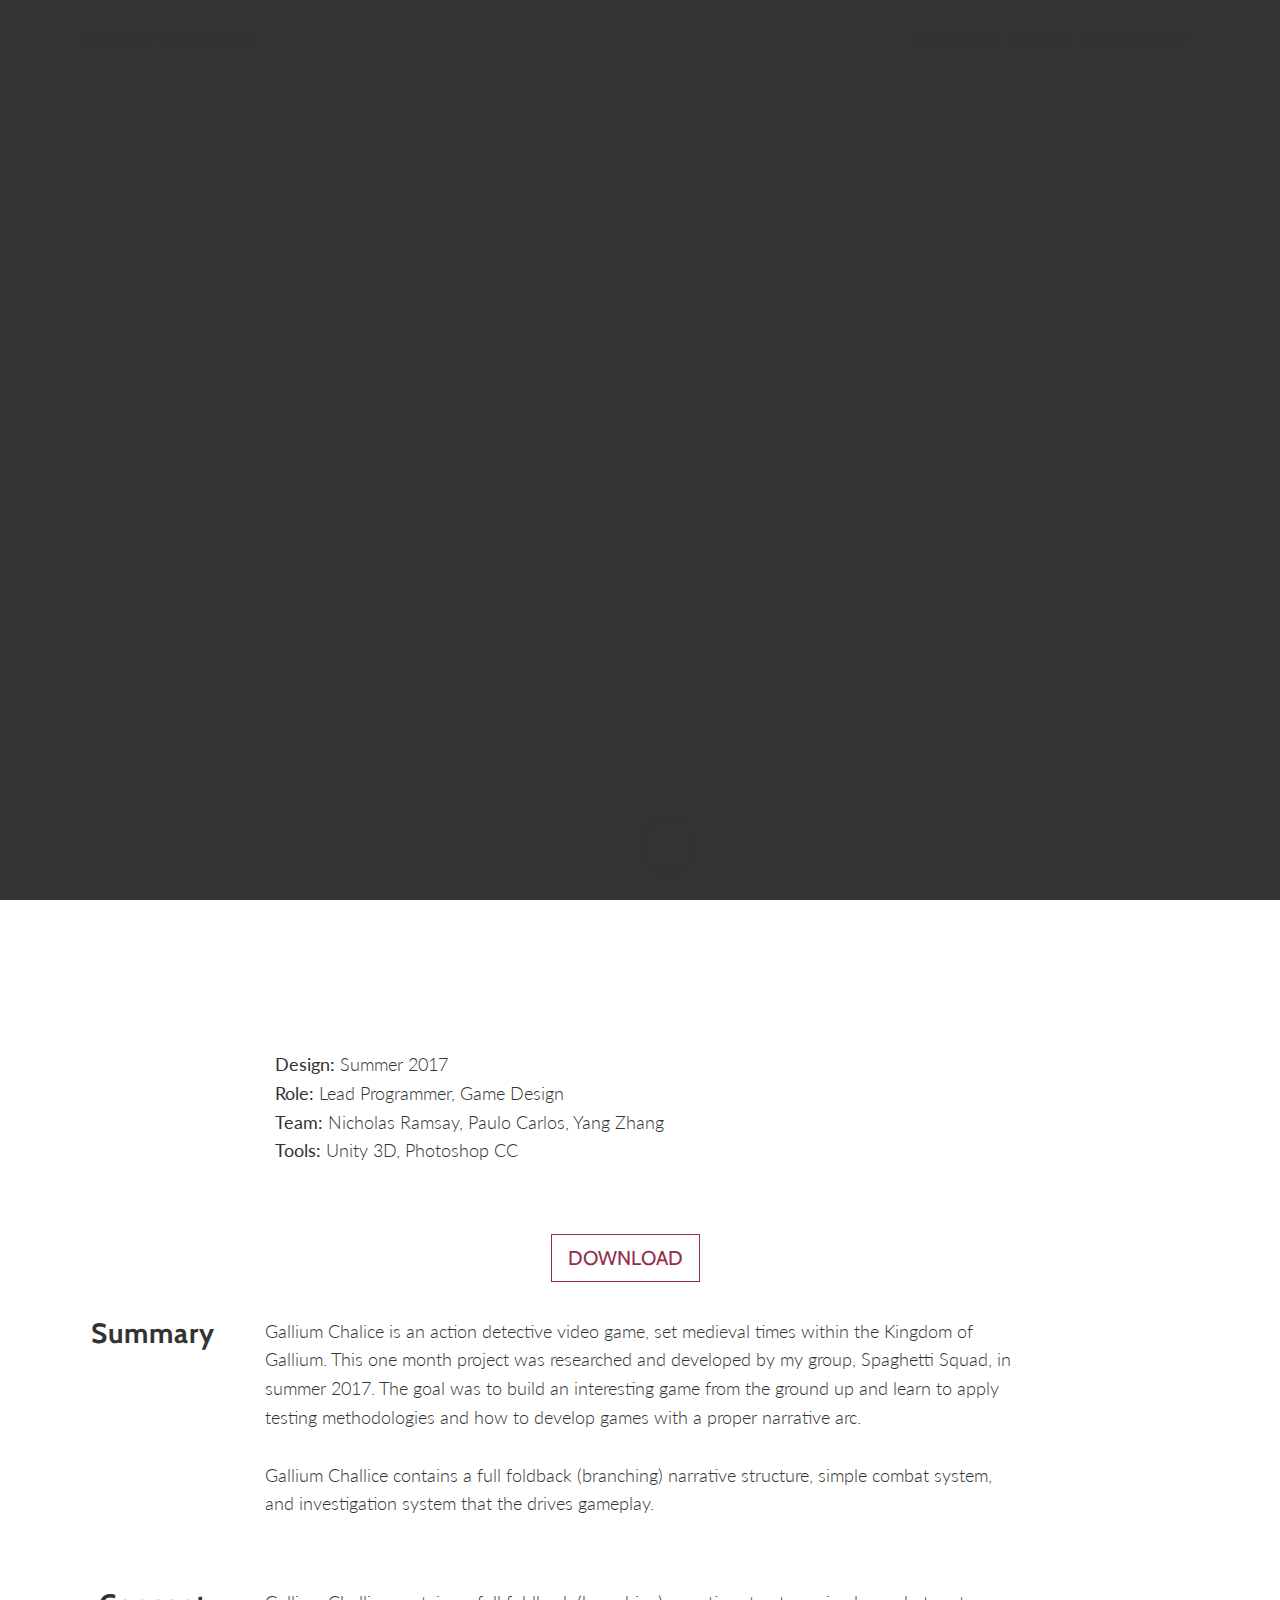
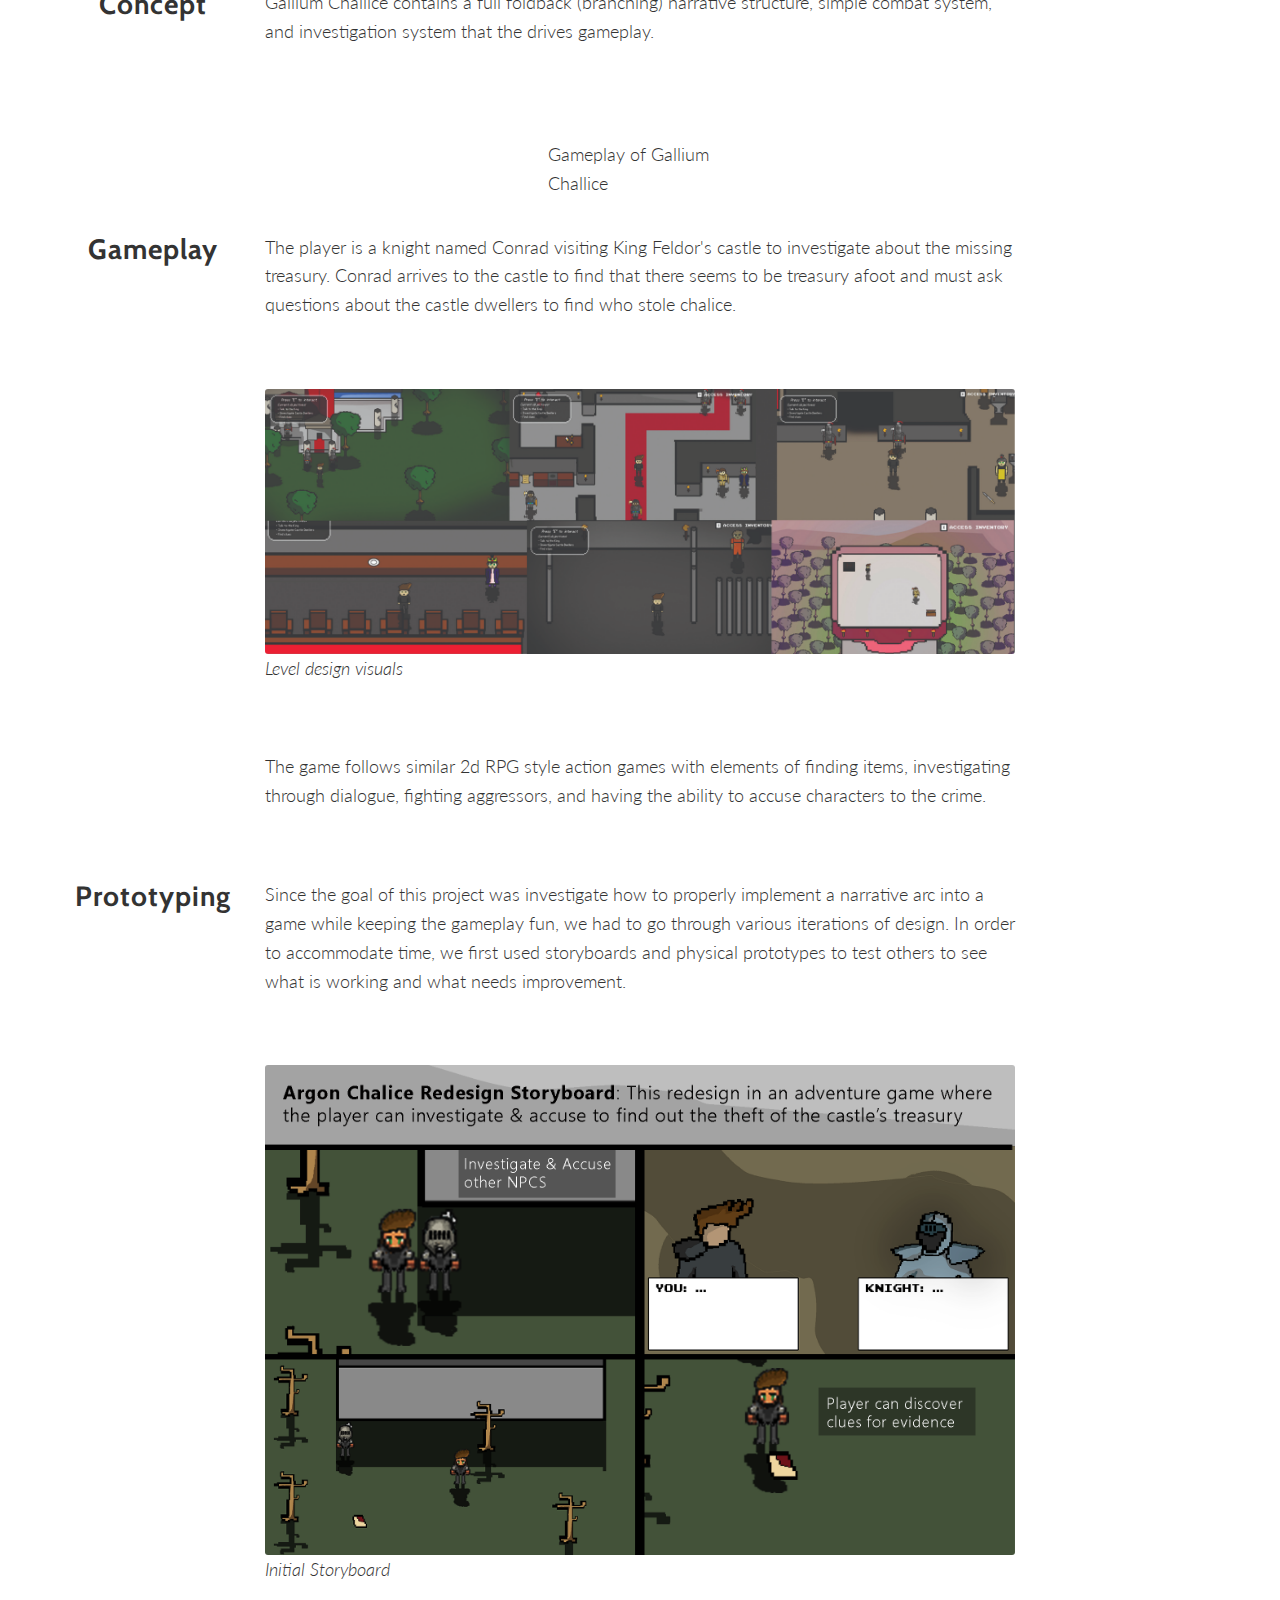
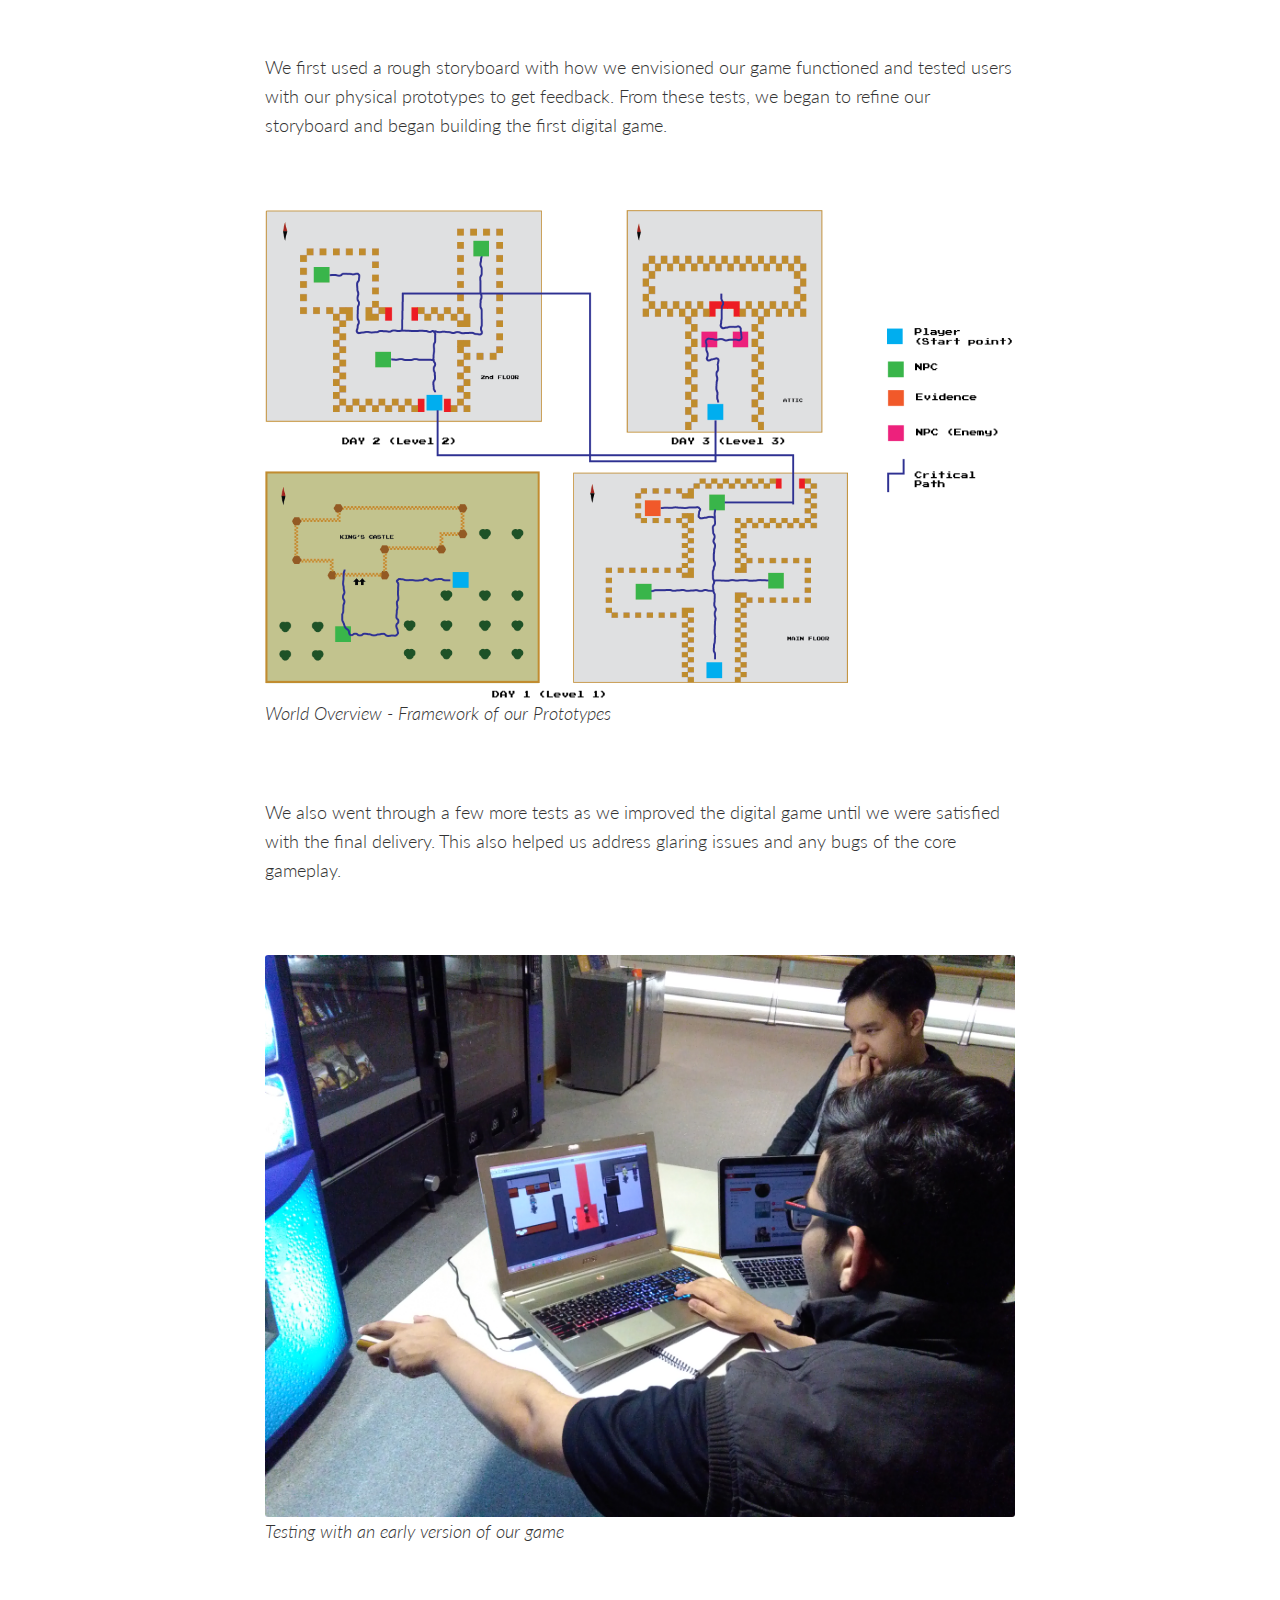
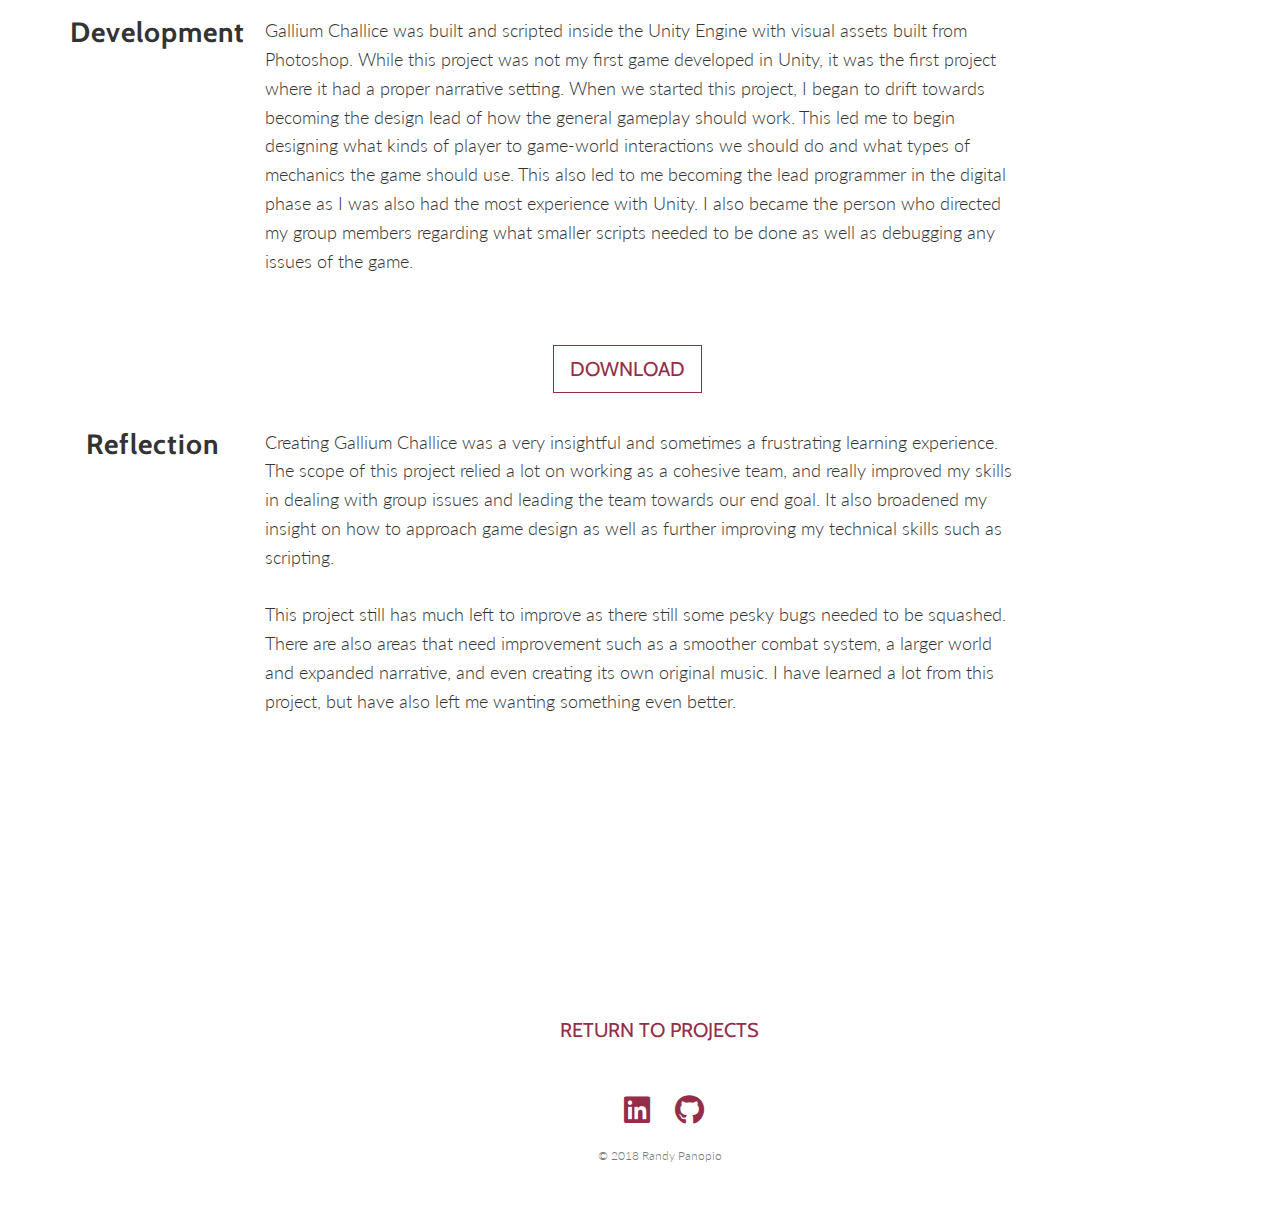
==== gallium.html @ e384ec8f "Javascript Functionality" ====
<!DOCTYPE html>
<html lang="en">

  <head>

    <meta charset="utf-8">
    <meta name="viewport" content="width=device-width, initial-scale=1, shrink-to-fit=no">
    <meta name="description" content="Randy Panopio Portfolio">
    <meta name="author" content="Randy Panopio">

    <title>Gallium Challice</title>

    <!-- icon -->
    <link rel="icon" type="img/favicon" href="img/favicon.png">

    <!-- Bootstrap core CSS -->
    <link href="css/bootstrap.min.css" rel="stylesheet">
    <link href="css/style.css" rel="stylesheet">

    <!-- Custom fonts -->
    <link href="font-awesome/css/fontawesome-all.min.css" rel="stylesheet" type="text/css">
    <link href="https://fonts.googleapis.com/css?family=Cabin:400,700|Lato:300,300i,400" rel="stylesheet">

  </head>

  <body id="page-top">

    <!-- Navigation -->
    <nav class="navbar navbar-expand-lg navbar-light fixed-top" id="mainNav">
      <div class="container">
        <a class="navbar-brand js-scroll-trigger" href="index.html">Randy Panopio</a>
        <button class="navbar-toggler navbar-toggler-right" type="button" data-toggle="collapse" data-target="#navbarResponsive" aria-controls="navbarResponsive" aria-expanded="false" aria-label="Toggle navigation">
          <i class="fas fa-bars"></i>
        </button>
        <div class="collapse navbar-collapse" id="navbarResponsive">
          <ul class="navbar-nav ml-auto">
            <li class="nav-item">
              <a class="nav-link js-scroll-trigger" href="#projects">Projects</a>
            </li>
            <li class="nav-item">
              <a class="nav-link js-scroll-trigger" href="#about">About</a>
            </li>
            <li class="nav-item">
              <a class="nav-link js-scroll-trigger" href="styleguide.html">Styleguide</a>
            </li>
          </ul>
        </div>
      </div>
    </nav>

    <!-- Intro Header -->
    <header class="masthead masthead-gallium">
      <div class="intro-body">
        <div class="container">
          <div class="row">
            <div class="col-lg-8 mx-auto">

            </div>
          </div>
        </div>
        <a href="#about" class="btn btn-circle js-scroll-trigger btn-bottom btn-black">
          <i class="fa fa-angle-double-down animated"></i>
        </a>
      </div>
    </header>

    <!-- content -->

    <section id ="about" class="download-section content-section text-center radio-content">
      <div class="container">
        <div class="row">
          <div class="col-md-2 content-row">
          </div>
          <div class="col-lg-10 content-row radio-content">
            <p>
              <strong>Design:</strong> Summer 2017 <br />
              <strong>Role:</strong> Lead Programmer, Game Design<br />
              <strong>Team:</strong> Nicholas Ramsay, Paulo Carlos, Yang Zhang<br />
              <strong>Tools:</strong> Unity 3D, Photoshop CC<br />
            </p>
          </div>

          <div class="row btn-dl">
            <div class="col-lg-8 content-row mx-auto">
              <a href="https://drive.google.com/file/d/0B7-P_D8W0QGYSjdOVWdWS0MyNHc/view" class="btn btn-default btn-lg">Download</a>
            </div>
          </div>

        <div class="row">
          <div class="col-md-2 content-row">
            <h3>Summary</h3>
          </div>
          <div class="col-lg-8 content-row radio-content">
            <p>
              Gallium Chalice is an action detective video game, set medieval times within the Kingdom of Gallium. This one month project was researched and developed by my group, Spaghetti Squad, in summer 2017. The goal was to build an interesting game from the ground up and learn to apply testing methodologies and how to develop games with a proper narrative arc.
              <br /> <br />
              Gallium Challice contains a full foldback (branching) narrative structure, simple combat system, and investigation system that the drives gameplay.

            </p>
          </div>
        </div>

        <div class="row">
          <div class="col-md-2 content-row">
            <h3>Concept</h3>
          </div>
          <div class="col-lg-8 content-row radio-content">
            <p>
              Gallium Challice contains a full foldback (branching) narrative structure, simple combat system, and investigation system that the drives gameplay.

            </p>
          </div>
        </div>


        <div class="row mx-auto">
          <div class="col-lg-10  mx-auto ">
            <img class="img-responsive mx-auto" src="img/gameplay.gif" alt="">
            <p>Gameplay of Gallium Challice</p>
          </div>
        </div>

        <div class="row">
          <div class="col-md-2 content-row">
            <h3>Gameplay</h3>
          </div>
          <div class="col-lg-8 content-row radio-content">
            <p>
              The player is a knight named Conrad visiting King Feldor's castle to investigate about the missing treasury. Conrad arrives to the castle to find that there seems to be treasury afoot and must ask questions about the castle dwellers to find who stole chalice.
            </p>
          </div>
        </div>

        <div class="row">
          <div class="col-lg-8 content-row mx-auto  content-image">
            <img class="img-responsive" src="img/leveldesignfeatures.jpg" alt="">
            <p>Level design visuals</p>
          </div>
        </div>

        <div class="row">
          <div class="col-md-2 content-row">

          </div>
          <div class="col-lg-8 content-row radio-content">
            <p>

              The game follows similar 2d RPG style action  games with elements of finding items, investigating through dialogue, fighting aggressors, and having the ability to accuse characters to the crime.

            </p>
          </div>
        </div>



        <div class="row">
          <div class="col-md-2 content-row">
            <h3>Prototyping</h3>
          </div>
          <div class="col-lg-8 content-row radio-content">
            <p>
              Since the goal of this project was investigate how to properly implement a narrative arc into a game while keeping the gameplay fun, we had to go through various iterations of design. In order to accommodate time, we first used storyboards and physical prototypes to test others to see what is working and what needs improvement.
            </p>
          </div>
        </div>

        <div class="row">
          <div class="col-lg-8 content-row mx-auto  content-image">
            <img class="img-responsive" src="img/galliumstoryboard.png" alt="">
            <p>Initial Storyboard</p>
          </div>
        </div>




        <div class="row">
          <div class="col-md-2 content-row">
          </div>
          <div class="col-lg-8 content-row radio-content">
            <p>
              We first used a rough storyboard with how we envisioned our game functioned and tested users with our physical prototypes to get feedback. From these tests, we began to refine our storyboard and began building the first digital game.
          </p>
          </div>
        </div>

        <div class="row">
          <div class="col-lg-8 content-row mx-auto  content-image">
            <img class="img-responsive" src="img/overall.png" alt="">
            <p>World Overview - Framework of our Prototypes</p>
          </div>
        </div>




        <div class="row">
          <div class="col-md-2 content-row">
          </div>
          <div class="col-lg-8 content-row radio-content">
            <p>
              We also went through a few more tests as we improved the digital game until we were satisfied with the final delivery. This also helped us address glaring issues and any bugs of the core gameplay.
            </p>
          </div>
        </div>

        <div class="row">
          <div class="col-lg-8 content-row mx-auto  content-image">
            <img class="img-responsive" src="img/testing1.jpg" alt="">
            <p>Testing with an early version of our game</p>
          </div>
        </div>


        <div class="row">
          <div class="col-md-2 content-row">
            <h3>Development</h3>
          </div>
          <div class="col-lg-8 content-row radio-content">
            <p>
              Gallium Challice was built and scripted inside the Unity Engine with visual assets built from Photoshop. While this project was not my first game developed in Unity, it was the first project where it had a proper narrative setting. When we started this project, I began to drift towards becoming the design lead of how the general gameplay should work. This led me to begin designing what kinds of player to game-world interactions we should do and what types of mechanics the game should use.  This also led to me becoming the lead programmer in the digital phase as I was also had the most experience with Unity. I also became the person who directed my group members regarding what smaller scripts needed to be done as well as debugging any issues of the game.
            </p>

          </div>
        </div>


        <div class="row btn-dl">
          <div class="col-lg-8 content-row mx-auto">
            <img class="img-responsive" src="img/gallium.png" alt="">
            <a href="https://drive.google.com/file/d/0B7-P_D8W0QGYSjdOVWdWS0MyNHc/view" class="btn btn-default btn-lg">Download</a>
          </div>
        </div>


        <div class="row">
          <div class="col-md-2 content-row">
            <h3>Reflection</h3>
          </div>
          <div class="col-lg-8 content-row radio-content">
            <p>
              Creating Gallium Challice was a very insightful and sometimes a frustrating learning experience. The scope of this project relied a lot on working as a cohesive team, and really improved my skills in dealing with group issues and leading the team towards our end goal. It also broadened my insight on how to approach game design as well as further improving my technical skills such as scripting.
            <br />
              <br />
              This project still has much left to improve as there still some pesky bugs needed to be squashed. There are also areas that need improvement such as a smoother combat system, a larger world and expanded narrative, and even creating its own original music. I have learned a lot from this project, but have also left me wanting something even better.
        </p>
          </div>
        </div>




      </div>

    </section>




    <!-- content end -->

    <!-- Footer -->
    <footer>
       <div class="container text-center ">
        <ul class="site-footer-links">
          <div class="row">
            <div class="col-lg-8 content-row mx-auto">
              <a href="index.html#projects" class="btn btn-return btn-lg">Return to Projects</a>
            </div>
          </div>
          <ul class="social">
            <li class="linkedin"><a href="https://www.linkedin.com/in/randy-panopio-29bb47109/"><i class="fab fa-linkedin"></i></a></li>
            <li class="github"><a href="https://github.com/randypanopio"><i class="fab fa-github"></i></a></li>
          </ul>
              <li class="copyright">&copy; 2018 Randy Panopio<span></span></li>
        </ul>
       </div>
    </footer>

    <!-- Core JS Libraries - Bootstrap core JavaScript & Jquery  etc. -->
    <script src="js/jquery-3.3.1.min.js"></script>
    <script src="js/bootstrap.bundle.min.js"></script>
    <script src="js/jquery-easing.min.js"></script>


    <!-- Custom script -->
    <script src="js/script.js"></script>

  </body>

</html>
---- css/style.css ----
@font-face {
  /* vietnamese */
  @font-face {
    font-family: 'Cabin';
    font-style: normal;
    font-weight: 400;
    src: local('Cabin'), local('Cabin-Regular'), url(https://fonts.gstatic.com/s/cabin/v12/u-4x0qWljRw-Pd8___1amg.woff2) format('woff2');
    unicode-range: U+0102-0103, U+0110-0111, U+1EA0-1EF9, U+20AB;
  }
  /* latin-ext */
  @font-face {
    font-family: 'Cabin';
    font-style: normal;
    font-weight: 400;
    src: local('Cabin'), local('Cabin-Regular'), url(https://fonts.gstatic.com/s/cabin/v12/u-4x0qWljRw-Pd8-__1amg.woff2) format('woff2');
    unicode-range: U+0100-024F, U+0259, U+1E00-1EFF, U+2020, U+20A0-20AB, U+20AD-20CF, U+2113, U+2C60-2C7F, U+A720-A7FF;
  }
  /* latin */
  @font-face {
    font-family: 'Cabin';
    font-style: normal;
    font-weight: 400;
    src: local('Cabin'), local('Cabin-Regular'), url(https://fonts.gstatic.com/s/cabin/v12/u-4x0qWljRw-Pd8w__0.woff2) format('woff2');
    unicode-range: U+0000-00FF, U+0131, U+0152-0153, U+02BB-02BC, U+02C6, U+02DA, U+02DC, U+2000-206F, U+2074, U+20AC, U+2122, U+2191, U+2193, U+2212, U+2215, U+FEFF, U+FFFD;
  }
  /* vietnamese */
  @font-face {
    font-family: 'Cabin';
    font-style: normal;
    font-weight: 700;
    src: local('Cabin Bold'), local('Cabin-Bold'), url(https://fonts.gstatic.com/s/cabin/v12/u-480qWljRw-PdeL2uhquylWeg.woff2) format('woff2');
    unicode-range: U+0102-0103, U+0110-0111, U+1EA0-1EF9, U+20AB;
  }
  /* latin-ext */
  @font-face {
    font-family: 'Cabin';
    font-style: normal;
    font-weight: 700;
    src: local('Cabin Bold'), local('Cabin-Bold'), url(https://fonts.gstatic.com/s/cabin/v12/u-480qWljRw-PdeL2uhruylWeg.woff2) format('woff2');
    unicode-range: U+0100-024F, U+0259, U+1E00-1EFF, U+2020, U+20A0-20AB, U+20AD-20CF, U+2113, U+2C60-2C7F, U+A720-A7FF;
  }
  /* latin */
  @font-face {
    font-family: 'Cabin';
    font-style: normal;
    font-weight: 700;
    src: local('Cabin Bold'), local('Cabin-Bold'), url(https://fonts.gstatic.com/s/cabin/v12/u-480qWljRw-PdeL2uhluyk.woff2) format('woff2');
    unicode-range: U+0000-00FF, U+0131, U+0152-0153, U+02BB-02BC, U+02C6, U+02DA, U+02DC, U+2000-206F, U+2074, U+20AC, U+2122, U+2191, U+2193, U+2212, U+2215, U+FEFF, U+FFFD;
  }
  /* latin-ext */
  @font-face {
    font-family: 'Lato';
    font-style: italic;
    font-weight: 300;
    src: local('Lato Light Italic'), local('Lato-LightItalic'), url(https://fonts.gstatic.com/s/lato/v14/S6u_w4BMUTPHjxsI9w2_FQft1dw.woff2) format('woff2');
    unicode-range: U+0100-024F, U+0259, U+1E00-1EFF, U+2020, U+20A0-20AB, U+20AD-20CF, U+2113, U+2C60-2C7F, U+A720-A7FF;
  }
  /* latin */
  @font-face {
    font-family: 'Lato';
    font-style: italic;
    font-weight: 300;
    src: local('Lato Light Italic'), local('Lato-LightItalic'), url(https://fonts.gstatic.com/s/lato/v14/S6u_w4BMUTPHjxsI9w2_Gwft.woff2) format('woff2');
    unicode-range: U+0000-00FF, U+0131, U+0152-0153, U+02BB-02BC, U+02C6, U+02DA, U+02DC, U+2000-206F, U+2074, U+20AC, U+2122, U+2191, U+2193, U+2212, U+2215, U+FEFF, U+FFFD;
  }
  /* latin-ext */
  @font-face {
    font-family: 'Lato';
    font-style: normal;
    font-weight: 300;
    src: local('Lato Light'), local('Lato-Light'), url(https://fonts.gstatic.com/s/lato/v14/S6u9w4BMUTPHh7USSwaPGR_p.woff2) format('woff2');
    unicode-range: U+0100-024F, U+0259, U+1E00-1EFF, U+2020, U+20A0-20AB, U+20AD-20CF, U+2113, U+2C60-2C7F, U+A720-A7FF;
  }
  /* latin */
  @font-face {
    font-family: 'Lato';
    font-style: normal;
    font-weight: 300;
    src: local('Lato Light'), local('Lato-Light'), url(https://fonts.gstatic.com/s/lato/v14/S6u9w4BMUTPHh7USSwiPGQ.woff2) format('woff2');
    unicode-range: U+0000-00FF, U+0131, U+0152-0153, U+02BB-02BC, U+02C6, U+02DA, U+02DC, U+2000-206F, U+2074, U+20AC, U+2122, U+2191, U+2193, U+2212, U+2215, U+FEFF, U+FFFD;
  }
  /* latin-ext */
  @font-face {
    font-family: 'Lato';
    font-style: normal;
    font-weight: 400;
    src: local('Lato Regular'), local('Lato-Regular'), url(https://fonts.gstatic.com/s/lato/v14/S6uyw4BMUTPHjxAwXjeu.woff2) format('woff2');
    unicode-range: U+0100-024F, U+0259, U+1E00-1EFF, U+2020, U+20A0-20AB, U+20AD-20CF, U+2113, U+2C60-2C7F, U+A720-A7FF;
  }
  /* latin */
  @font-face {
    font-family: 'Lato';
    font-style: normal;
    font-weight: 400;
    src: local('Lato Regular'), local('Lato-Regular'), url(https://fonts.gstatic.com/s/lato/v14/S6uyw4BMUTPHjx4wXg.woff2) format('woff2');
    unicode-range: U+0000-00FF, U+0131, U+0152-0153, U+02BB-02BC, U+02C6, U+02DA, U+02DC, U+2000-206F, U+2074, U+20AC, U+2122, U+2191, U+2193, U+2212, U+2215, U+FEFF, U+FFFD;
  }
}



.test{
  border: 2px solid green;
}

body {
  font-family: 'Lato';
  font-weight: 300;
  width: 100%;
  height: 100%;
  color: #333333;
  background-color: white;
}

html {
  width: 100%;
  height: 100%;
}

li{
  list-style: none;
}

img{
  max-width: 100%;
  width: 100%;
  border-radius: 3px;
}


h1,
h2,
h3,
h4,
h5,
h6 {
  font-family: 'Cabin', sans-serif;
  font-weight: 700;
  margin: 0 0 35px;
  letter-spacing: 1px;

}

h1{
  text-transform: uppercase;
}
p {
  font-size: 16px;
  line-height: 1.5;
  margin: 0 0 25px;
}

.content-image p{
  text-align: center;
  font-style: italic;
}

/* hover animation */


.hovereffect {
  width: 100%;
  height: 100%;
  float: left;
  overflow: hidden;
  position: relative;
  text-align: center;
  cursor: default;
}

.hovereffect .overlay {
  position: absolute;
  overflow: hidden;
  width: 90%;
  height: 100%;
  left: 5%;
  top: 5%;
  /* border-bottom: 1px solid #FFF;
  border-top: 1px solid #FFF;
  -webkit-transition: opacity 0.35s, -webkit-transform 0.35s;
  transition: opacity 0.35s, transform 0.35s;
  -webkit-transform: scale(0,1);
  -ms-transform: scale(0,1);
  transform: scale(0,1); */
}

.hovereffect:hover .overlay {
  opacity: 1;
  filter: alpha(opacity=100);
  -webkit-transform: scale(1);
  -ms-transform: scale(1);
  transform: scale(1);
}

.hovereffect img {
  display: block;
  position: relative;
  -webkit-transition: all 0.35s;
  transition: all 0.35s;
}

.hovereffect:hover img {
  filter: url('data:image/svg+xml;charset=utf-8,<svg xmlns="http://www.w3.org/2000/svg"><filter id="filter"><feComponentTransfer color-interpolation-filters="sRGB"><feFuncR type="linear" slope="0.6" /><feFuncG type="linear" slope="0.6" /><feFuncB type="linear" slope="0.6" /></feComponentTransfer></filter></svg>#filter');
  filter: brightness(0.6);
  -webkit-filter: brightness(0.6);
}

.hovereffect h2 {
  position: absolute;
  bottom: 0;
  left: 0;
  text-transform: uppercase;
  color: #fff;

  font-size: 17px;
  overflow: hidden;
  padding: 0.5em 0;
  background-color: transparent;
  opacity: 0;

  filter: alpha(opacity=0);
  -webkit-transition: opacity 0.35s, -webkit-transform 0.35s;
  transition: opacity 0.35s, transform 0.35s;
  -webkit-transform: translate3d(0,-100%,0);
  transform: translate3d(0,-100%,0);
}

.hovereffect p {
  color: #FFF;
  padding: 1em 0;
  opacity: 0;
  filter: alpha(opacity=0);
  -webkit-transition: opacity 0.35s, -webkit-transform 0.35s;
  transition: opacity 0.35s, transform 0.35s;
  -webkit-transform: translate3d(0,100%,0);
  transform: translate3d(0,100%,0);
}

.hovereffect:hover p, .hovereffect:hover h2 {
  opacity: 1;
  filter: alpha(opacity=100);
  -webkit-transform: translate3d(0,0,0);
  transform: translate3d(0,0,0);
}


/* hover end  */

.content-row{
  margin-bottom: 3%;
}

.profile-pic{
  margin-bottom: 2%;
}

.profile-pic img{
  width: 50%;
}

.footer {
 position: absolute;
 bottom: 0;
 width: 100%;
 /* Set the fixed height of the footer here */
 height: 10em;
 /* background-color: #f5f5f5; */
 text-align: center;

}

.site-footer-links {
 font-size: 12px;
 line-height: 1.5;
 color: #777;
 padding-top: 20px;
 display: block;
 text-align: center;
 float: center;
 margin: 0;
 list-style: none;
}

ul.social{
  list-style-type: none;
  text-align: center;
  padding-bottom: 15px;
  margin-left: -3%;
}
ul.social li{
  font-size: 2.5em;
  display: inline;
  padding: 0 1%;
}

#styled-red{
  color: #952d49;
}


/*  */

.radio-content p, .radio-content ul,.radio-content h5 {
  text-align: left;

}



@media (min-width: 768px) {
  p {
    font-size: 18px;
    line-height: 1.6;
    margin: 0 0 35px;
  }
}



a {
  -webkit-transition: all 0.2s ease-in-out;
  -moz-transition: all 0.2s ease-in-out;
  transition: all 0.2s ease-in-out;
  color: #952d49;
}

a:focus, a:hover {
  text-decoration: none;
  color: #333333;
}

#mainNav {
  font-family: 'Cabin', sans-serif;
  margin-bottom: 0;
  text-transform: uppercase;
  border-bottom: 1px solid rgba(255, 255, 255, 0.3);
  background-color: white;
}

#mainNav .navbar-toggler {
  font-size: 14px;
  padding: 11px;
  color: #333333;
  border: 1px solid #333333;
}

#mainNav .navbar-brand {
  font-weight: 700;
}

#mainNav a {
  color: #333333;
}

#mainNav .navbar-nav .nav-item {
  -webkit-transition: background 0.3s ease-in-out;
  -moz-transition: background 0.3s ease-in-out;
  transition: background 0.3s ease-in-out;
}

#mainNav .navbar-nav {
  color: fade(white, 80%);
  outline: none;
  background-color: transparent;
}

#mainNav .navbar-nav .nav-item:active, #mainNav .navbar-nav .nav-item:focus {
  outline: none;
  background-color: transparent;
}

@media (min-width: 992px) {

  #mainNav {
    padding-top: 20px;
    padding-bottom: 20px;
    -webkit-transition: background 0.3s ease-in-out, padding-top 0.3s ease-in-out, padding-bottom 0.3s;
    -moz-transition: background 0.3s ease-in-out, padding-top 0.3s ease-in-out, padding-bottom 0.3s;
    transition: background 0.3s ease-in-out, padding-top 0.3s ease-in-out, padding-bottom 0.3s;
    letter-spacing: 1px;
    border-bottom: none;
    background: transparent;
  }
  #mainNav.navbar-shrink {
    padding-top: 10px;
    padding-bottom: 10px;
    border-bottom: 1px solid rgba(255, 255, 255, 0.3);
    background: white;
  }
  #mainNav .nav-link.active {
    outline: none;
    box-shadow: inset 0 -6px 0 #952d49;
  }
  #mainNav .nav-link.active:hover {
    /* color: white; */
  }

  #mainNav a:hover{
    box-shadow: inset 0 -6px 0 #952d49;
    transition: 0.3s ease-in-out;
  }
}

.masthead {
  display: table;
  width: 100%;
  height: auto;
  padding: 200px 0;
  text-align: center;
  color: white;
  background: url("../img/intro-bg.jpg") no-repeat bottom center scroll;
  background-color: #333333;
  -webkit-background-size: cover;
  -moz-background-size: cover;
  -o-background-size: cover;
  background-size: cover;
}

.masthead-panradio{

  display: table;
  width: 100%;
  height: auto;
  padding: 200px 0;
  text-align: center;
  color: white;
  background: url("../img/pan-bg.png") no-repeat bottom center scroll;
  background-color: #333333;
  -webkit-background-size: cover;
  -moz-background-size: cover;
  -o-background-size: cover;
  background-size: cover;
}

.masthead-gallium{
  display: table;
  width: 100%;
  height: auto;
  padding: 200px 0;
  text-align: center;
  color: white;
  background: url("../img/gallium.png") no-repeat bottom center scroll;
  background-color: #333333;
  -webkit-background-size: cover;
  -moz-background-size: cover;
  -o-background-size: cover;
  background-size: cover;
}

.masthead-visual{
  display: table;
  width: 100%;
  height: auto;
  padding: 200px 0;
  text-align: center;
  color: white;
  background: url("../img/intro-bg.jpg") no-repeat bottom center scroll;
  background-color: #333333;
  -webkit-background-size: cover;
  -moz-background-size: cover;
  -o-background-size: cover;
  background-size: cover;
}

.masthead .intro-body {
  display: table-cell;
  vertical-align: middle;
}

.masthead .intro-body .brand-heading {
  /* font-size: 50px; */
}

.masthead .intro-body .intro-text {
  font-size: 18px;
}

@media (min-width: 768px) {
  .masthead {
    height: 100%;
    padding: 0;
  }
  .masthead .intro-body .brand-heading {
    font-size: 100px;
  }
  .masthead .intro-body .intro-text {
    font-size: 22px;
  }
}

.btn-circle {
  font-size: 26px;
  width: 55px;
  height: 55px;
  margin-top: 15px;
  line-height: 45px;
  -webkit-transition: background 0.3s ease-in-out;
  -moz-transition: background 0.3s ease-in-out;
  transition: background 0.3s ease-in-out;
  color: white;
  border: 2px solid white;
  border-radius: 100% !important;
  background: transparent;
}

.btn-circle:focus, .btn-circle:hover {
  color: white;
  outline: none;
  background: rgba(255, 255, 255, 0.1);
}

.btn-bottom{
  position: absolute;
  margin-bottom: 2%;
  bottom: 0;
}

.btn-dl{
  display: table;
  width: 100%;
}

.btn-black{
  color: #333333;
  border: 2px solid #333333;
}

.content-section {
  padding-top: 150px;
  padding-bottom: 150px;
}

.about-section {
  /* background-color: #6c6c6c; */
  /* background: url("../img/about-bg.jpg") no-repeat center center scroll; */
  -webkit-background-size: cover;
  -moz-background-size: cover;
  -o-background-size: cover;
  background-size: cover;
}



.input-style input{
  margin-left: 10px;
  margin-top: 5px;
  padding-bottom: 5px;
  border-radius: 20px;
  border: 1px solid #333333;
  background-color: #ffffff;
}

.btn {
  font-family: 'Cabin', sans-serif;
  font-weight: 400;
  -webkit-transition: all 0.3s ease-in-out;
  -moz-transition: all 0.3s ease-in-out;
  transition: all 0.3s ease-in-out;
  text-transform: uppercase;
  border-radius: 0;
}

.btn-default {
  color: #952d49;
  border: 1px solid #952d49;
  background-color: transparent;
}

.btn-default:focus, .btn-default:hover {
  color: black;
  border: 1px solid #952d49;
  outline: none;
  background-color: #952d49;
}

ul.banner-social-buttons {
  margin-top: 0;
}

@media (max-width: 1199px) {
  ul.banner-social-buttons {
    margin-top: 15px;
  }
}

@media (max-width: 767px) {
  ul.banner-social-buttons li {
    display: block;
    margin-bottom: 20px;
    padding: 0;
  }
  ul.banner-social-buttons li:last-child {
    margin-bottom: 0;
  }
}

footer {
  padding: 50px 0;
}

footer p {
  font-size: 14px;
  margin: 0;
}

::-moz-selection {
  background: #333333;
  background: rgba(149,45,73, 0.4);
  text-shadow: none;
}

::selection {
  background: #333333;
  background: rgba(149,45,73, 0.4);
  text-shadow: none;
}

img::selection {
  background: transparent;
}

img::-moz-selection {
  background: transparent;
}

.process-image img{
  max-width: 100%;
}

.content-image img{
  max-width: 100%
}

.social li{
  padding-left: -1%;
}
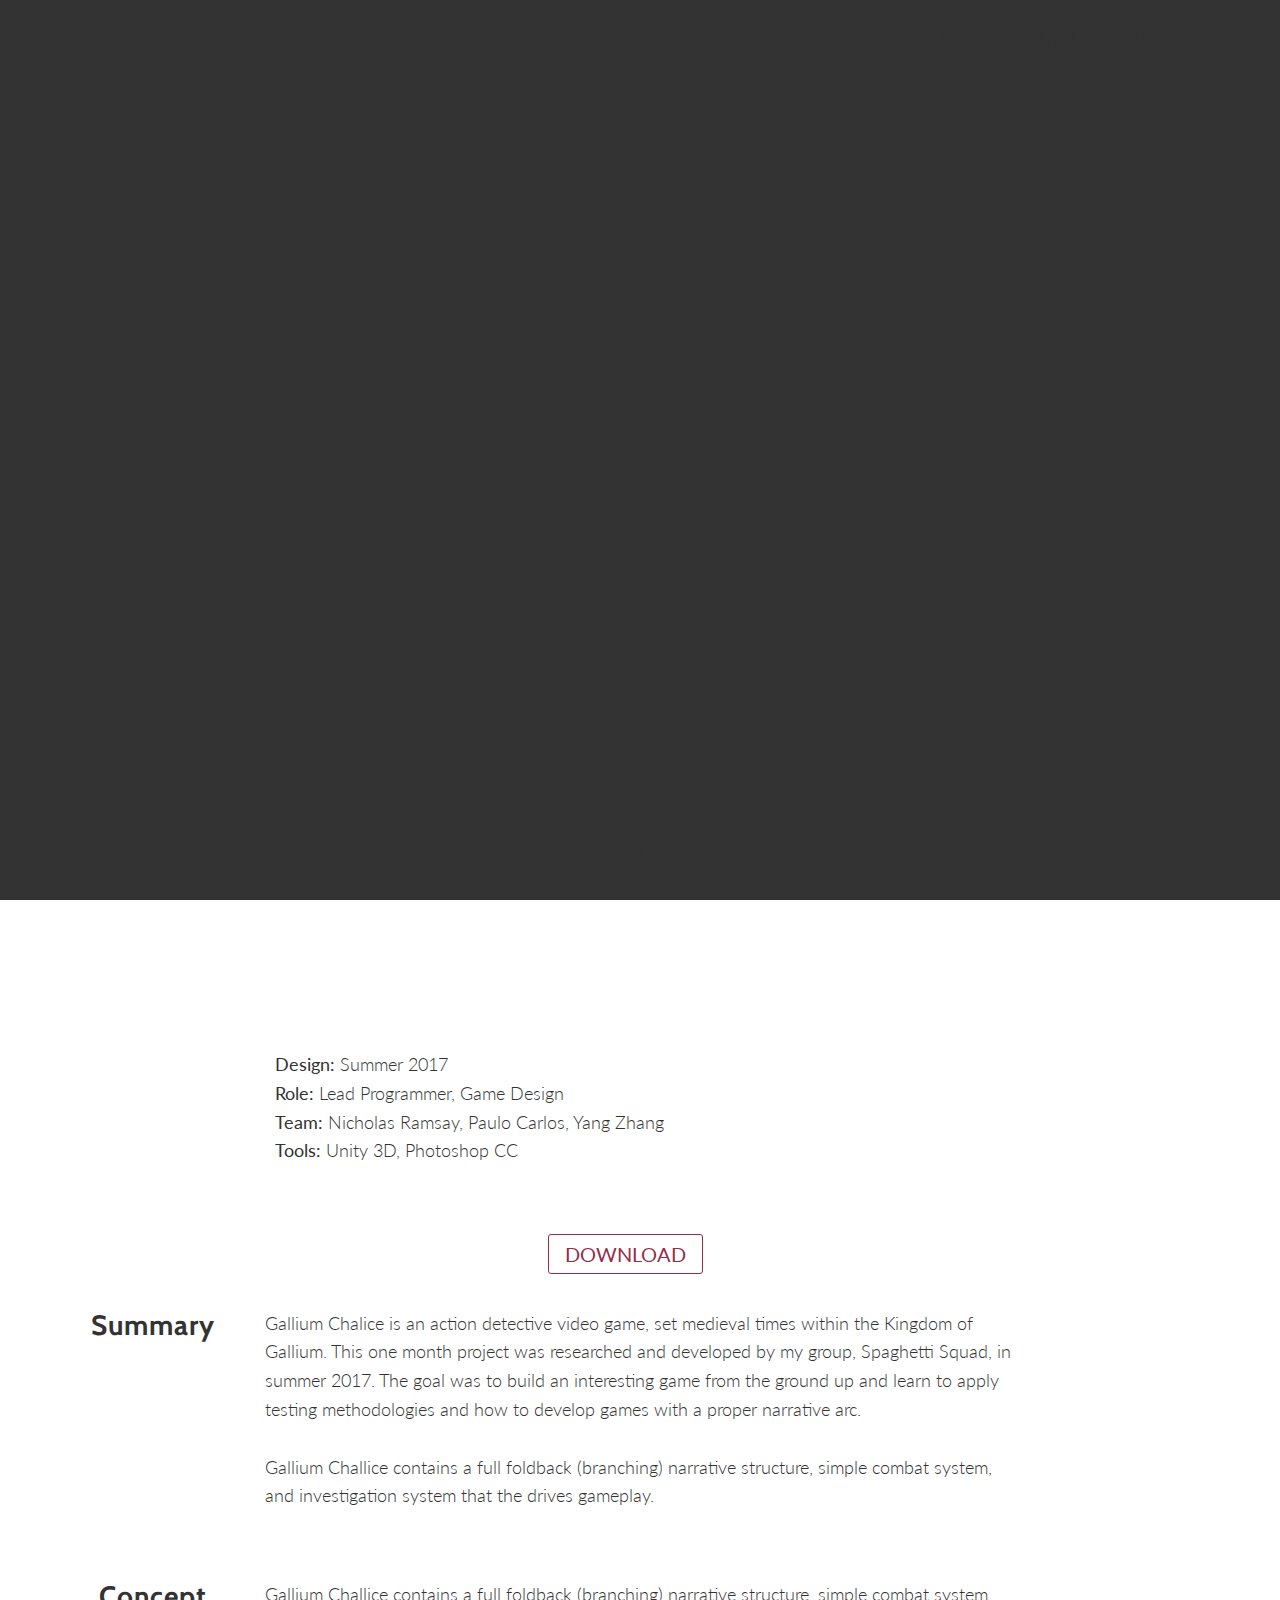
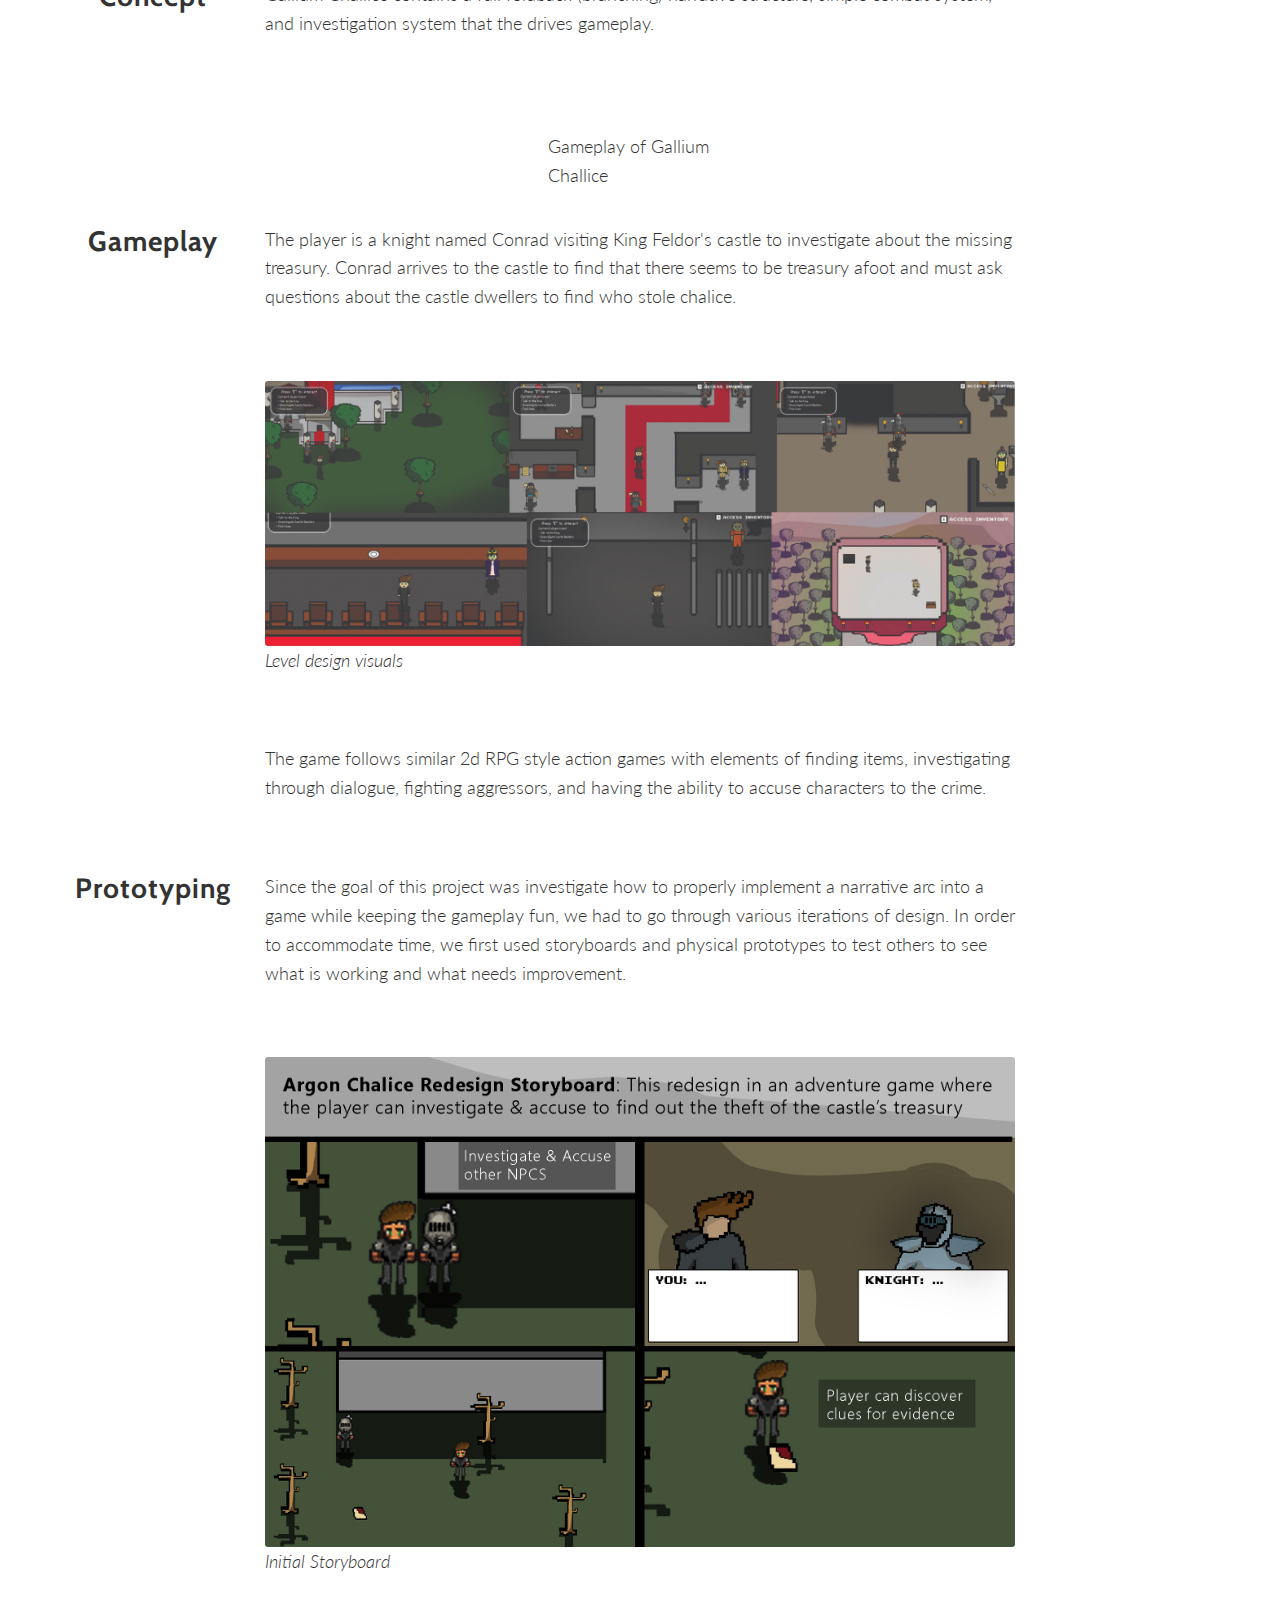
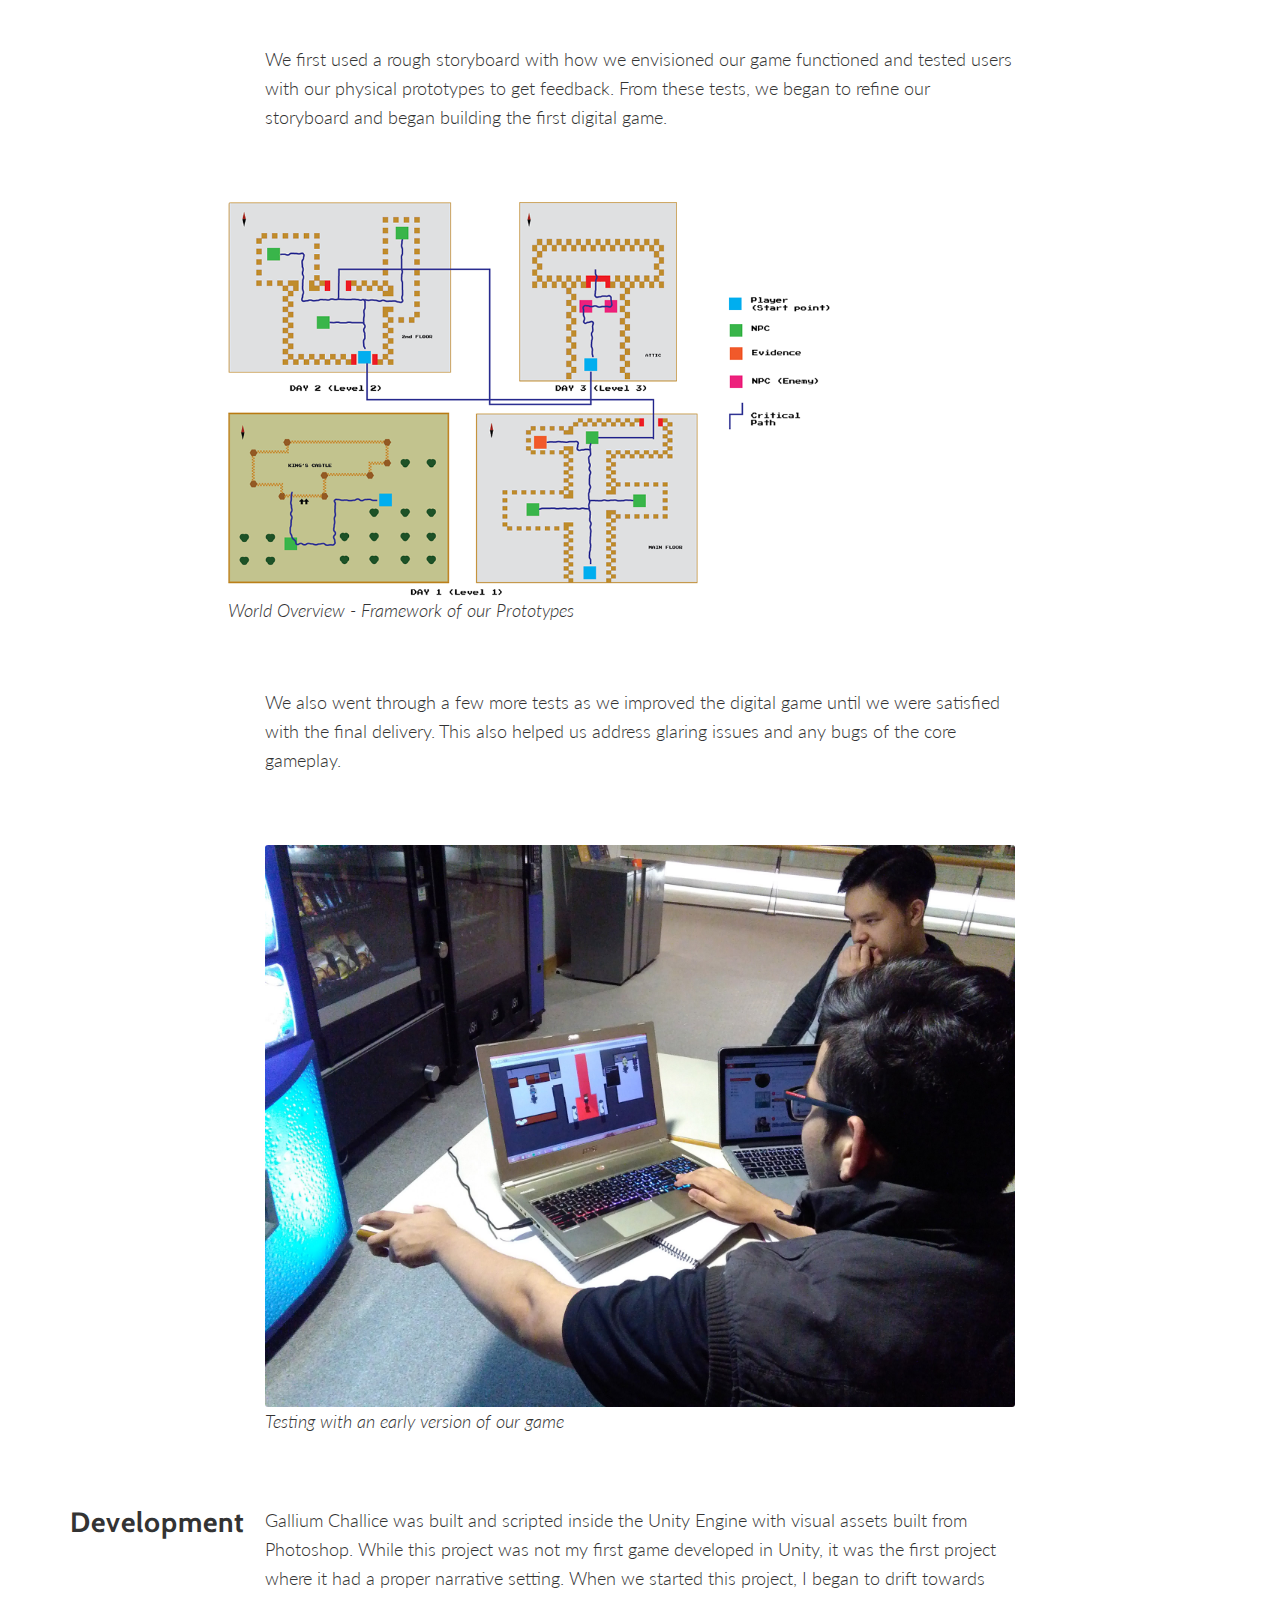
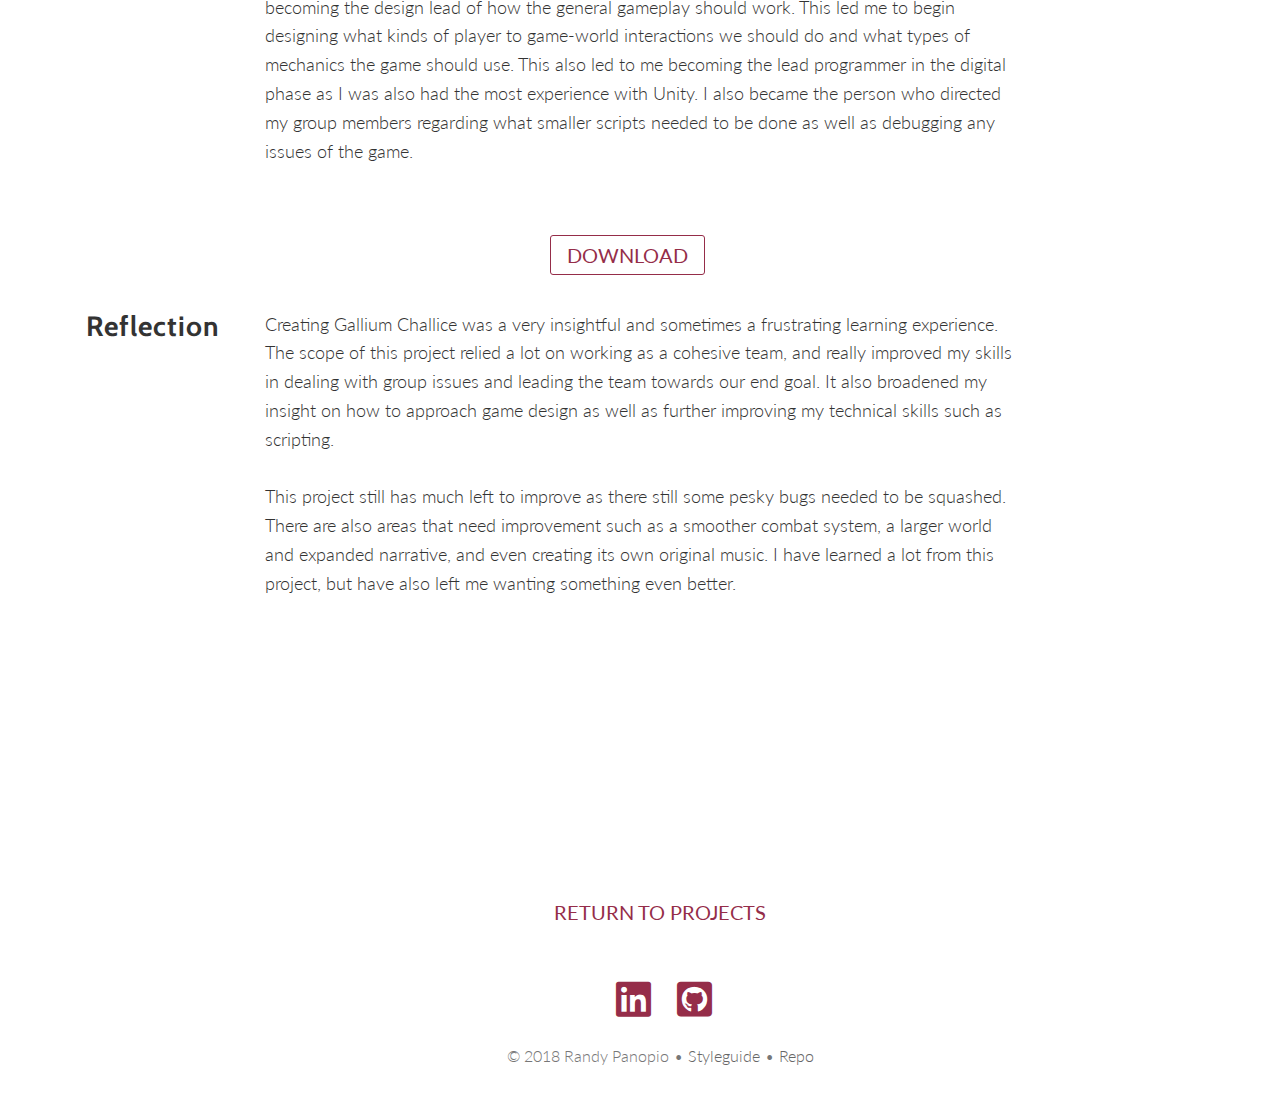
==== commit 1bfaa31a: "Content Update" ====
--- a/gallium.html
+++ b/gallium.html
@@ -28,20 +28,20 @@
     <!-- Navigation -->
     <nav class="navbar navbar-expand-lg navbar-light fixed-top" id="mainNav">
       <div class="container">
-        <a class="navbar-brand js-scroll-trigger" href="index.html">Randy Panopio</a>
+        <a class="navbar-brand js-scroll-trigger" href="index.html#page-top">Randy Panopio</a>
         <button class="navbar-toggler navbar-toggler-right" type="button" data-toggle="collapse" data-target="#navbarResponsive" aria-controls="navbarResponsive" aria-expanded="false" aria-label="Toggle navigation">
-          <i class="fas fa-bars"></i>
-        </button>
+            <i class="fas fa-bars"></i>
+          </button>
         <div class="collapse navbar-collapse" id="navbarResponsive">
           <ul class="navbar-nav ml-auto">
             <li class="nav-item">
-              <a class="nav-link js-scroll-trigger" href="#projects">Projects</a>
+              <a class="nav-link js-scroll-trigger" href="index.html#projects">Projects</a>
             </li>
             <li class="nav-item">
-              <a class="nav-link js-scroll-trigger" href="#about">About</a>
+              <a class="nav-link js-scroll-trigger" href="index.html#about">About</a>
             </li>
             <li class="nav-item">
-              <a class="nav-link js-scroll-trigger" href="styleguide.html">Styleguide</a>
+              <a class="nav-link js-scroll-trigger" href="index.html#contact">Contact</a>
             </li>
           </ul>
         </div>
@@ -270,11 +270,11 @@
           </div>
           <ul class="social">
             <li class="linkedin"><a href="https://www.linkedin.com/in/randy-panopio-29bb47109/"><i class="fab fa-linkedin"></i></a></li>
-            <li class="github"><a href="https://github.com/randypanopio"><i class="fab fa-github"></i></a></li>
+            <li class="github"><a href="https://github.com/randypanopio"><i class="fab fab fa-github-square"></i></a></li>
           </ul>
-              <li class="copyright">&copy; 2018 Randy Panopio<span></span></li>
+          <li class="copyright">&copy; 2018 Randy Panopio<span>&bull;</span><a class="copyright-link" href="styleguide.html">Styleguide</a><span>&bull;</span><a class="copyright-link" href="https://github.com/randypanopio/portfolio">Repo</a></li>
         </ul>
-       </div>
+      </div>
     </footer>
 
     <!-- Core JS Libraries - Bootstrap core JavaScript & Jquery  etc. -->
--- a/css/style.css
+++ b/css/style.css
@@ -268,11 +268,13 @@
  height: 10em;
  /* background-color: #f5f5f5; */
  text-align: center;
-
-}
+}
+
+
 
 .site-footer-links {
  font-size: 12px;
+ font-size: 1rem;
  line-height: 1.5;
  color: #777;
  padding-top: 20px;
@@ -283,12 +285,67 @@
  list-style: none;
 }
 
+.site-footer-links span{
+  padding-left: 5px;
+  padding-right: 5px;
+}
+
+.copyright a{
+  color: #666;
+}
+
+.copyright a:hover{
+  box-shadow: inset 0 -1px 0 #999;
+  transition: 0.3s ease-in-out;
+}
+
+/* old expanding animation */
+/* .copyright > a {
+  position: relative;
+  color: #777;
+  text-decoration: none;
+}
+
+.copyright > a:hover {
+  color: #777;
+} */
+/* .copyright > a:before {
+  content: "";
+  position: absolute;
+  width: 100%;
+  height: 1px;
+  bottom: 0;
+  left: 0;
+  background-color: #777;
+  visibility: hidden;
+  -webkit-transform: scaleX(0);
+  transform: scaleX(0);
+  -o-transform: scaleX(0);
+  -moz-transform: scaleX(0);
+  -ms-transform: scaleX(0);
+  -webkit-transition: all 0.2s ease-in-out 0s;
+  transition: all 0.2s ease-in-out 0s;
+  -o-transition: all 0.2s ease-in-out 0s;
+  -moz-transition: all 0.2s ease-in-out 0s;
+
+}
+
+.copyright > a:hover:before {
+  visibility: visible;
+  -webkit-transform: scaleX(1);
+  transform: scaleX(1);
+  -o-transform: scaleX(1);
+  -moz-transform: scaleX(1);
+  -ms-transform: scaleX(1);
+} */
+
 ul.social{
   list-style-type: none;
   text-align: center;
   padding-bottom: 15px;
   margin-left: -3%;
 }
+
 ul.social li{
   font-size: 2.5em;
   display: inline;
@@ -541,6 +598,133 @@
   background-size: cover;
 }
 
+/*  button styling */
+
+
+.btn {
+  font-family: 'Lato', sans-serif;
+  font-weight: 400;
+  -webkit-transition: all 0.3s ease-in-out;
+  -moz-transition: all 0.3s ease-in-out;
+  transition: all 0.3s ease-in-out;
+  text-transform: uppercase;
+  border-radius: 0;
+
+}
+
+.btn-default {
+  color: #952d49;
+  border: 1px solid #952d49;
+  border-radius: 3px;
+  background-color: transparent;
+  padding-top: 4px;
+  padding-bottom: 4px;
+}
+
+.btn-default:focus, .btn-default:hover {
+  color: white;
+  border: 1px solid #952d49;
+  outline: none;
+  background-color: #952d49;
+}
+
+.btn-anim-i {
+    padding-right: 19px;
+    padding-left: 19px;
+    padding-top: 4px;
+    padding-bottom: 4px;
+}
+.btn-icon {
+    padding-right: 9px;
+    padding-left: 9px;
+    padding-top: 4px;
+    padding-bottom: 4px;
+}
+.btn-icon i{
+    margin-left: 5px;
+}
+
+.btn-anim-i i {
+  margin-left: 7px;
+  -webkit-transition: all 0.2s;
+  -o-transition: all 0.2s;
+  -moz-transition: all 0.5s;
+  transition: all 0.2s;
+}
+
+
+.btn-anim-i:hover i {
+  -webkit-transform: translateX(10px);
+  -moz-transform: translateX(10px);
+  -ms-transform: translateX(10px);
+  -o-transform: translateX(10px);
+  transform: translateX(10px);
+}
+
+
+ul.banner-social-buttons {
+  margin-top: 0;
+}
+
+@media (max-width: 1199px) {
+  ul.banner-social-buttons {
+    margin-top: 15px;
+  }
+}
+
+@media (max-width: 767px) {
+  ul.banner-social-buttons li {
+    display: block;
+    margin-bottom: 20px;
+    padding: 0;
+  }
+  ul.banner-social-buttons li:last-child {
+    margin-bottom: 0;
+  }
+}
+
+footer {
+  padding: 50px 0;
+}
+
+footer p {
+  font-size: 14px;
+  margin: 0;
+}
+
+::-moz-selection {
+  background: #333333;
+  background: rgba(149,45,73, 0.4);
+  text-shadow: none;
+}
+
+::selection {
+  background: #333333;
+  background: rgba(149,45,73, 0.4);
+  text-shadow: none;
+}
+
+img::selection {
+  background: transparent;
+}
+
+img::-moz-selection {
+  background: transparent;
+}
+
+.process-image img{
+  max-width: 100%;
+}
+
+.content-image img{
+  max-width: 100%
+}
+
+.social li{
+  padding-left: -1%;
+}
+
+/* contact form style */
 
 
 .input-style input{
@@ -552,87 +736,111 @@
   background-color: #ffffff;
 }
 
-.btn {
-  font-family: 'Cabin', sans-serif;
-  font-weight: 400;
-  -webkit-transition: all 0.3s ease-in-out;
-  -moz-transition: all 0.3s ease-in-out;
-  transition: all 0.3s ease-in-out;
-  text-transform: uppercase;
-  border-radius: 0;
-}
-
-.btn-default {
-  color: #952d49;
-  border: 1px solid #952d49;
-  background-color: transparent;
-}
-
-.btn-default:focus, .btn-default:hover {
-  color: black;
-  border: 1px solid #952d49;
+
+.form-wrap {
+  width: 50%;
+}
+
+
+.input-wrap {
+  width: 100%;
+  position: relative;
+  border-bottom: 2px solid #adadad;
+  margin-bottom: 40px;
+}
+
+.input-style {
+  display: block;
+  width: 100%;
+
+  font-size: 15px;
+  color: #555555;
+  line-height: 1.2;
+}
+
+.focus-input2 {
+  position: absolute;
+  display: block;
+  width: 100%;
+  height: 100%;
+  top: 0;
+  left: 0;
+  pointer-events: none;
+}
+
+.focus-input2::before {
+  content: "";
+  display: block;
+  position: absolute;
+  bottom: -2px;
+  left: 0;
+  width: 0;
+  height: 2px;
+
+  -webkit-transition: all 0.4s;
+  -o-transition: all 0.4s;
+  -moz-transition: all 0.4s;
+  transition: all 0.4s;
+
+  background: #952d49;
+
+}
+
+.focus-input2::after {
+  content: attr(data-placeholder);
+  display: block;
+  width: 100%;
+  position: absolute;
+  top: 0px;
+  left: 0;
+
+  font-size: 13px;
+  color: #999999;
+  line-height: 1.2;
+
+  -webkit-transition: all 0.4s;
+  -o-transition: all 0.4s;
+  -moz-transition: all 0.4s;
+  transition: all 0.4s;
+}
+
+/*-- contact animation---*/
+input.input-style {
   outline: none;
-  background-color: #952d49;
-}
-
-ul.banner-social-buttons {
-  margin-top: 0;
-}
-
-@media (max-width: 1199px) {
-  ul.banner-social-buttons {
-    margin-top: 15px;
-  }
-}
-
-@media (max-width: 767px) {
-  ul.banner-social-buttons li {
-    display: block;
-    margin-bottom: 20px;
-    padding: 0;
-  }
-  ul.banner-social-buttons li:last-child {
-    margin-bottom: 0;
-  }
-}
-
-footer {
-  padding: 50px 0;
-}
-
-footer p {
-  font-size: 14px;
-  margin: 0;
-}
-
-::-moz-selection {
-  background: #333333;
-  background: rgba(149,45,73, 0.4);
-  text-shadow: none;
-}
-
-::selection {
-  background: #333333;
-  background: rgba(149,45,73, 0.4);
-  text-shadow: none;
-}
-
-img::selection {
-  background: transparent;
-}
-
-img::-moz-selection {
-  background: transparent;
-}
-
-.process-image img{
-  max-width: 100%;
-}
-
-.content-image img{
-  max-width: 100%
-}
-
-.social li{
-  padding-left: -1%;
-}
+  border: none;
+  height: 45px;
+}
+
+input.input-style + .focus-input2::after {
+  top: 16px;
+  left: 0;
+}
+
+textarea.input-style {
+  outline: none;
+  border: none;
+  min-height: 115px;
+  padding-top: 13px;
+  padding-bottom: 13px;
+}
+
+textarea.input-style + .focus-input2::after {
+  top: 16px;
+  left: 0;
+}
+
+.input-style:focus + .focus-input2::after {
+  top: -13px;
+}
+
+.input-style:focus + .focus-input2::before {
+  width: 100%;
+}
+
+.has-val.input-style + .focus-input2::after {
+  top: -13px;
+}
+
+.has-val.input-style + .focus-input2::before {
+  width: 100%;
+}
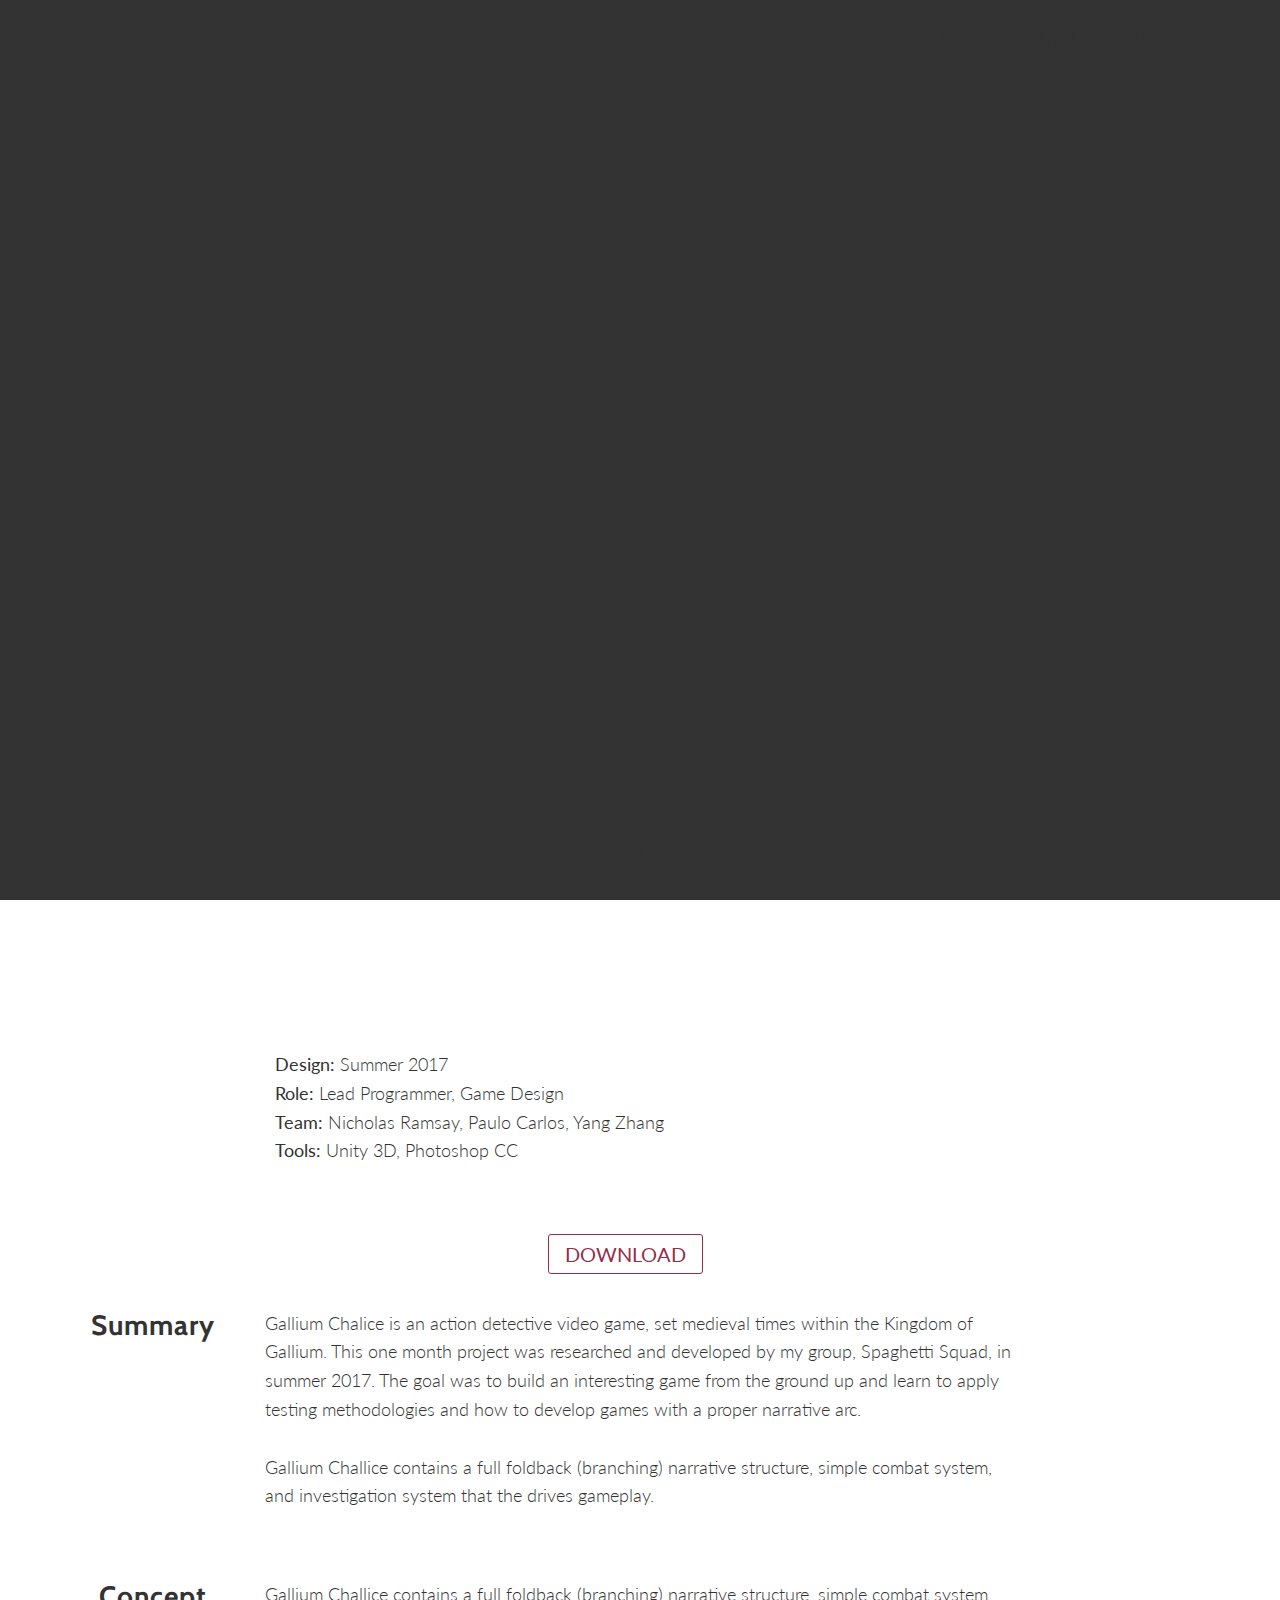
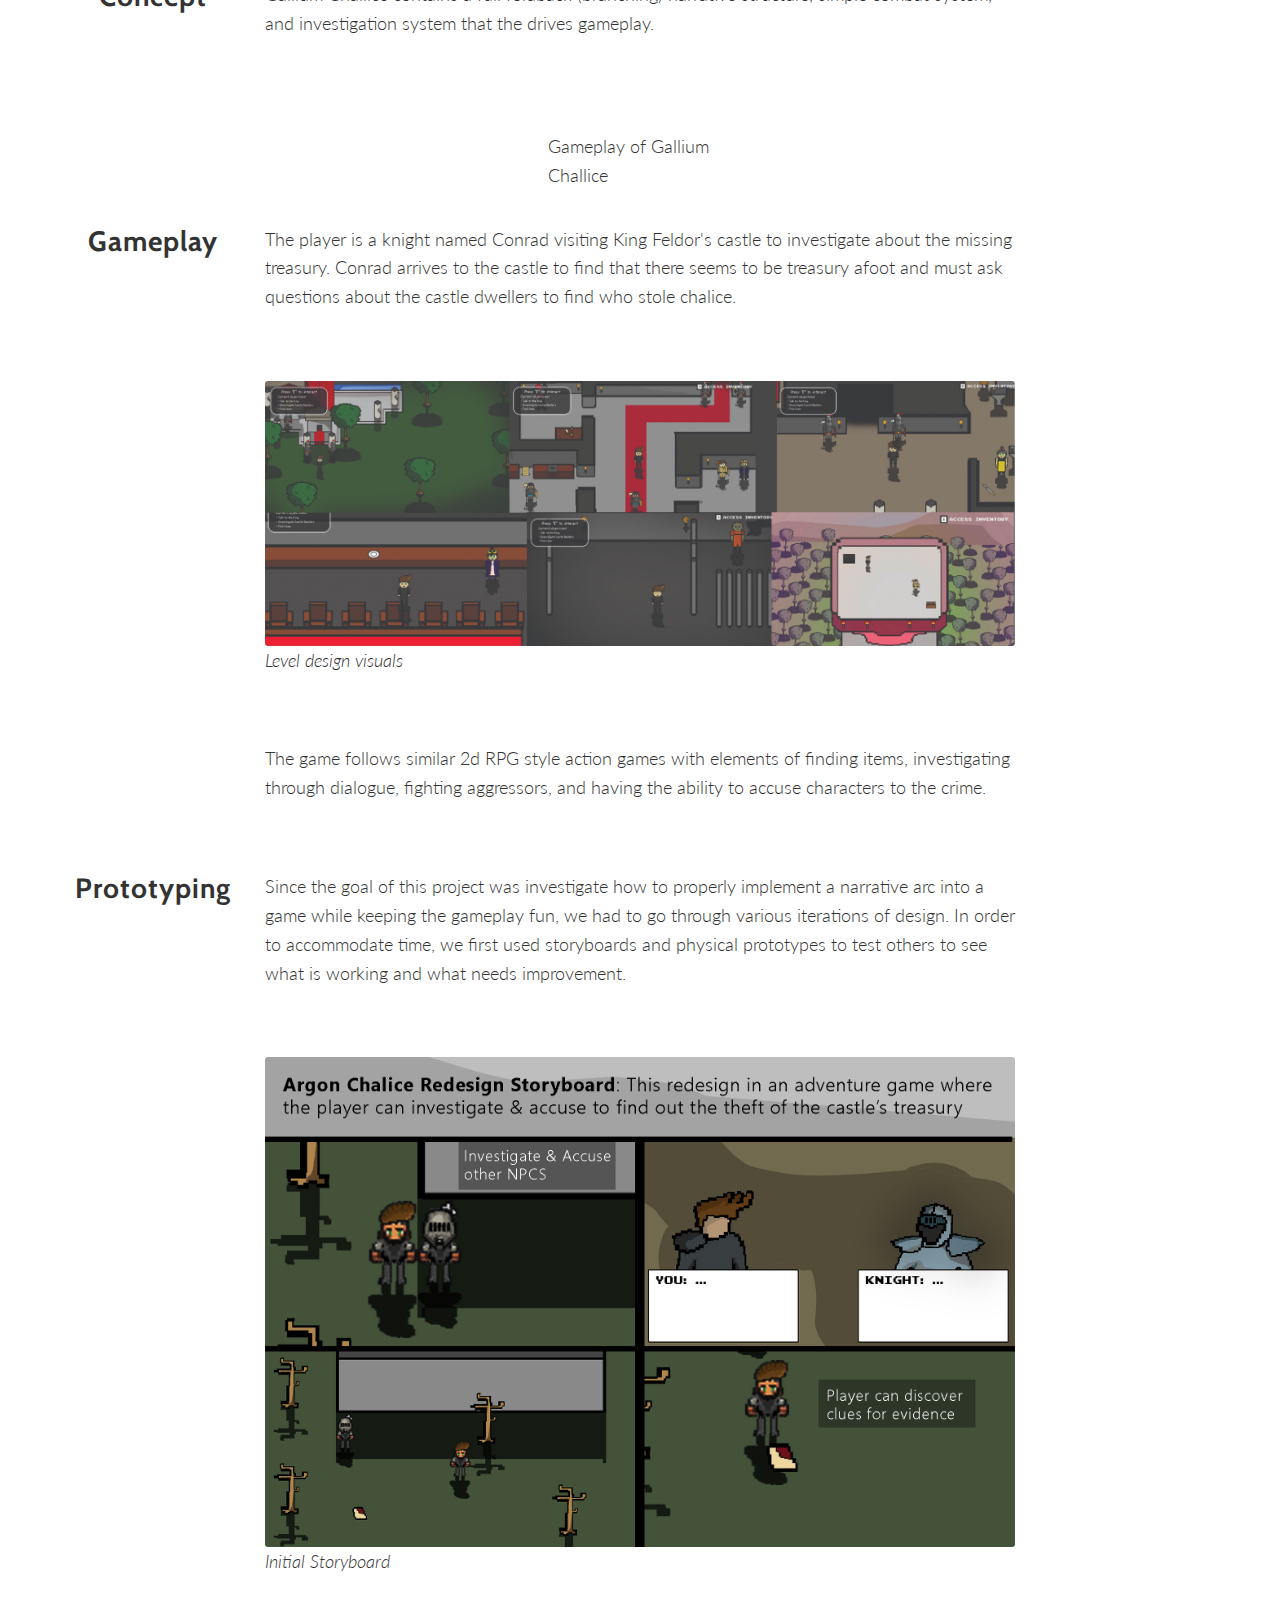
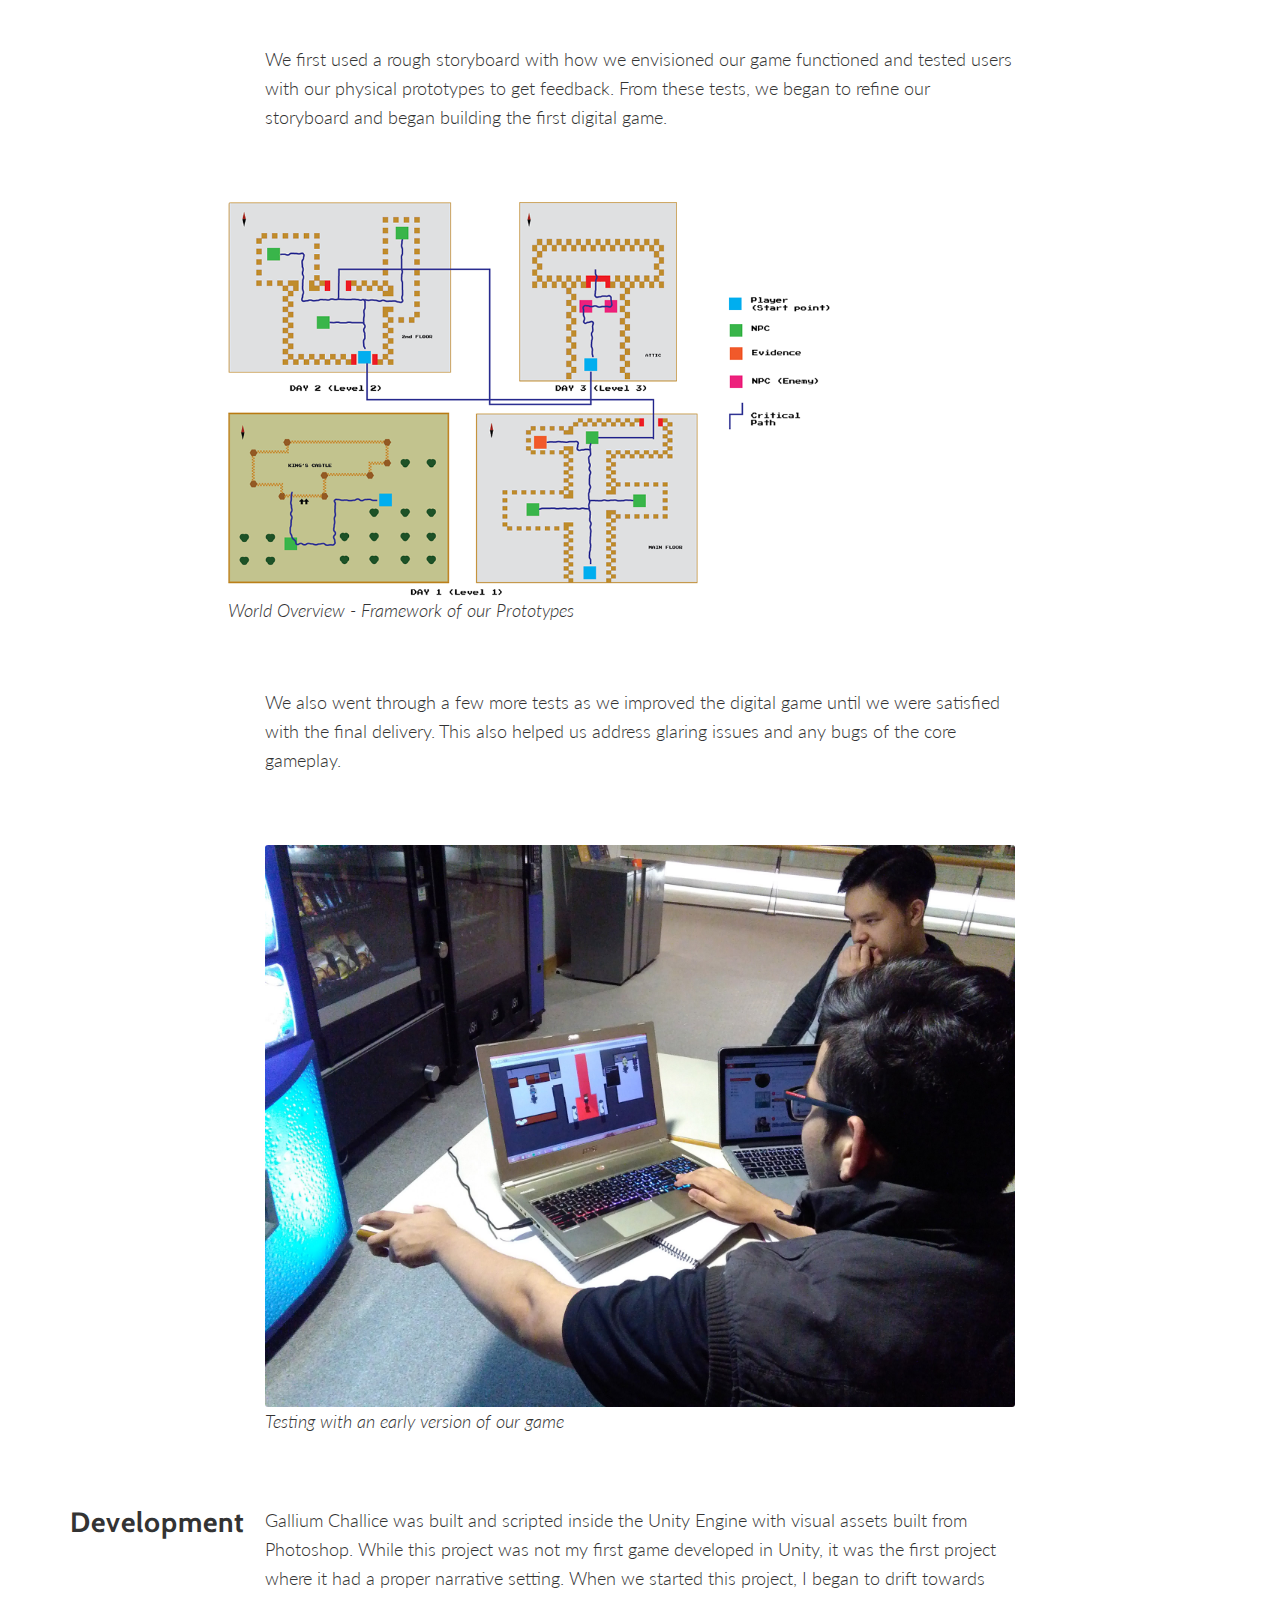
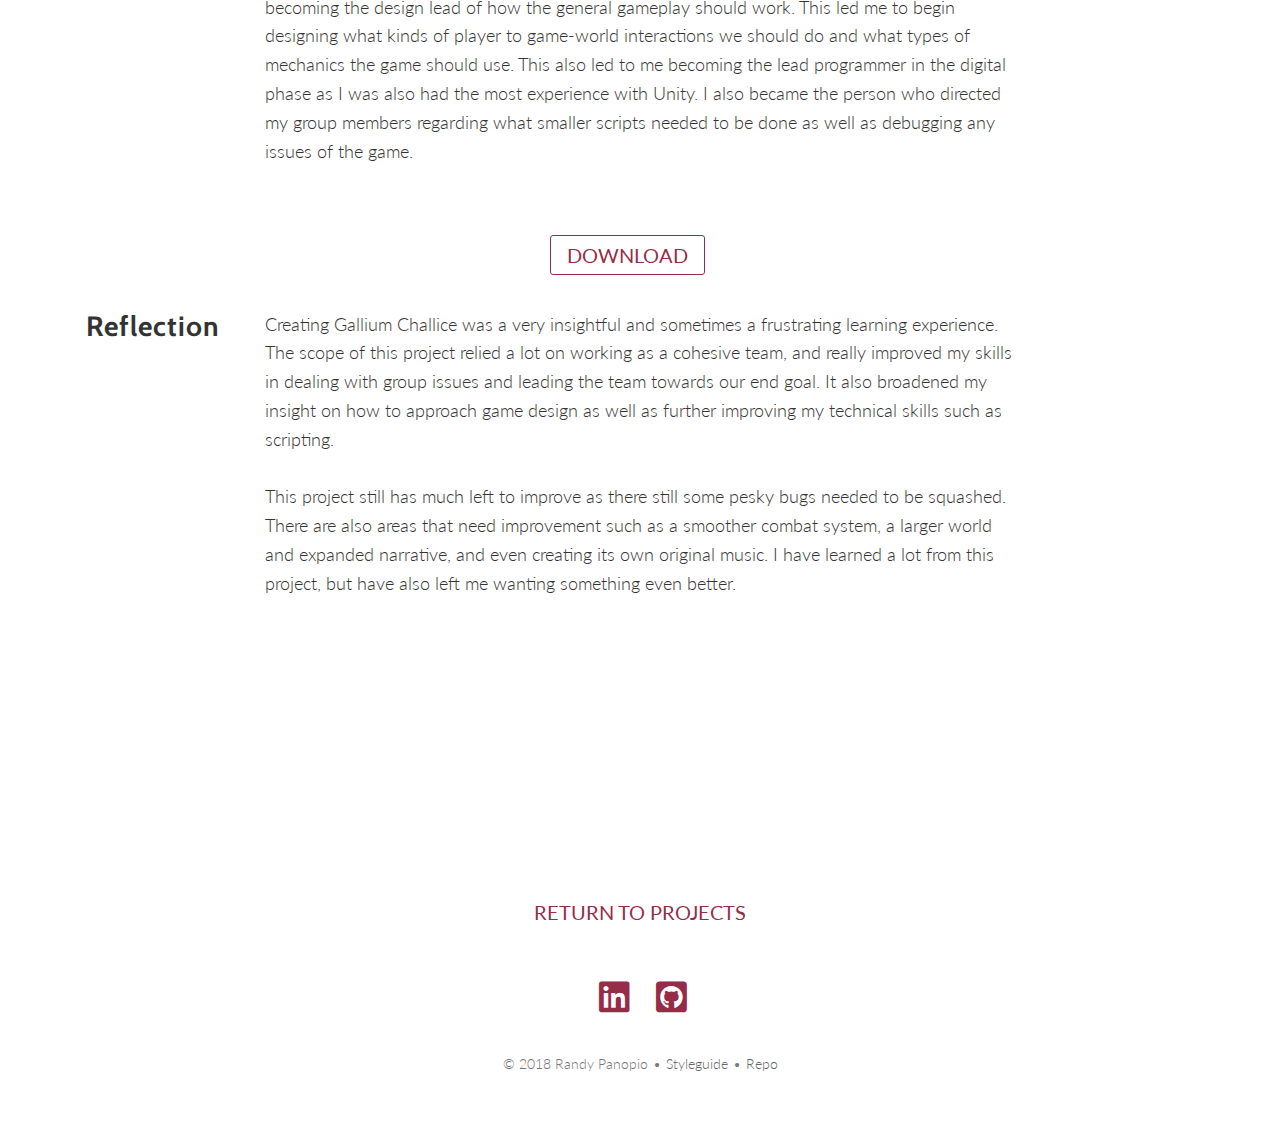
==== commit c25f54eb: "Compatability Fixes" ====
--- a/gallium.html
+++ b/gallium.html
@@ -1,90 +1,90 @@
 <!DOCTYPE html>
 <html lang="en">
 
-  <head>
-
-    <meta charset="utf-8">
-    <meta name="viewport" content="width=device-width, initial-scale=1, shrink-to-fit=no">
-    <meta name="description" content="Randy Panopio Portfolio">
-    <meta name="author" content="Randy Panopio">
-
-    <title>Gallium Challice</title>
-
-    <!-- icon -->
-    <link rel="icon" type="img/favicon" href="img/favicon.png">
-
-    <!-- Bootstrap core CSS -->
-    <link href="css/bootstrap.min.css" rel="stylesheet">
-    <link href="css/style.css" rel="stylesheet">
-
-    <!-- Custom fonts -->
-    <link href="font-awesome/css/fontawesome-all.min.css" rel="stylesheet" type="text/css">
-    <link href="https://fonts.googleapis.com/css?family=Cabin:400,700|Lato:300,300i,400" rel="stylesheet">
-
-  </head>
-
-  <body id="page-top">
-
-    <!-- Navigation -->
-    <nav class="navbar navbar-expand-lg navbar-light fixed-top" id="mainNav">
-      <div class="container">
-        <a class="navbar-brand js-scroll-trigger" href="index.html#page-top">Randy Panopio</a>
-        <button class="navbar-toggler navbar-toggler-right" type="button" data-toggle="collapse" data-target="#navbarResponsive" aria-controls="navbarResponsive" aria-expanded="false" aria-label="Toggle navigation">
+<head>
+
+  <meta charset="utf-8">
+  <meta name="viewport" content="width=device-width, initial-scale=1, shrink-to-fit=no">
+  <meta name="description" content="Randy Panopio Portfolio">
+  <meta name="author" content="Randy Panopio">
+
+  <title>Gallium Challice</title>
+
+  <!-- icon -->
+  <link rel="icon" type="img/favicon" href="img/favicon.png">
+
+  <!-- Bootstrap core CSS -->
+  <link href="css/bootstrap.min.css" rel="stylesheet">
+  <link href="css/style-process.css" rel="stylesheet">
+
+  <!-- Custom fonts -->
+  <link href="font-awesome/css/fontawesome-all.min.css" rel="stylesheet" type="text/css">
+  <link href="https://fonts.googleapis.com/css?family=Cabin:400,700%7cLato:300,300i,400" rel="stylesheet">
+
+</head>
+
+<body id="page-top">
+
+  <!-- Navigation -->
+  <nav class="navbar navbar-expand-lg navbar-light fixed-top" id="mainNav">
+    <div class="container">
+      <a class="navbar-brand js-scroll-trigger" href="index.html#page-top">Randy Panopio</a>
+      <button class="navbar-toggler navbar-toggler-right" type="button" data-toggle="collapse" data-target="#navbarResponsive" aria-controls="navbarResponsive" aria-expanded="false" aria-label="Toggle navigation">
             <i class="fas fa-bars"></i>
           </button>
-        <div class="collapse navbar-collapse" id="navbarResponsive">
-          <ul class="navbar-nav ml-auto">
-            <li class="nav-item">
-              <a class="nav-link js-scroll-trigger" href="index.html#projects">Projects</a>
-            </li>
-            <li class="nav-item">
-              <a class="nav-link js-scroll-trigger" href="index.html#about">About</a>
-            </li>
-            <li class="nav-item">
-              <a class="nav-link js-scroll-trigger" href="index.html#contact">Contact</a>
-            </li>
-          </ul>
-        </div>
-      </div>
-    </nav>
-
-    <!-- Intro Header -->
-    <header class="masthead masthead-gallium">
-      <div class="intro-body">
-        <div class="container">
-          <div class="row">
-            <div class="col-lg-8 mx-auto">
-
-            </div>
-          </div>
-        </div>
-        <a href="#about" class="btn btn-circle js-scroll-trigger btn-bottom btn-black">
+      <div class="collapse navbar-collapse" id="navbarResponsive">
+        <ul class="navbar-nav ml-auto">
+          <li class="nav-item">
+            <a class="nav-link js-scroll-trigger" href="index.html#projects">Projects</a>
+          </li>
+          <li class="nav-item">
+            <a class="nav-link js-scroll-trigger" href="index.html#about">About</a>
+          </li>
+          <li class="nav-item">
+            <a class="nav-link js-scroll-trigger" href="index.html#contact">Contact</a>
+          </li>
+        </ul>
+      </div>
+    </div>
+  </nav>
+
+  <!-- Intro Header -->
+  <header class="masthead masthead-gallium">
+    <div class="intro-body">
+      <div class="container">
+        <div class="row">
+          <div class="col-lg-8 mx-auto">
+
+          </div>
+        </div>
+      </div>
+      <a href="#about" class="btn btn-circle js-scroll-trigger btn-bottom btn-black">
           <i class="fa fa-angle-double-down animated"></i>
         </a>
-      </div>
-    </header>
-
-    <!-- content -->
-
-    <section id ="about" class="download-section content-section text-center radio-content">
-      <div class="container">
-        <div class="row">
-          <div class="col-md-2 content-row">
-          </div>
-          <div class="col-lg-10 content-row radio-content">
-            <p>
-              <strong>Design:</strong> Summer 2017 <br />
-              <strong>Role:</strong> Lead Programmer, Game Design<br />
-              <strong>Team:</strong> Nicholas Ramsay, Paulo Carlos, Yang Zhang<br />
-              <strong>Tools:</strong> Unity 3D, Photoshop CC<br />
-            </p>
-          </div>
-
-          <div class="row btn-dl">
-            <div class="col-lg-8 content-row mx-auto">
-              <a href="https://drive.google.com/file/d/0B7-P_D8W0QGYSjdOVWdWS0MyNHc/view" class="btn btn-default btn-lg">Download</a>
-            </div>
-          </div>
+    </div>
+  </header>
+
+  <!-- content -->
+
+  <section id="about" class="download-section content-section text-center radio-content">
+    <div class="container">
+      <div class="row">
+        <div class="col-md-2 content-row">
+        </div>
+        <div class="col-lg-10 content-row radio-content">
+          <p>
+            <strong>Design:</strong> Summer 2017 <br />
+            <strong>Role:</strong> Lead Programmer, Game Design<br />
+            <strong>Team:</strong> Nicholas Ramsay, Paulo Carlos, Yang Zhang<br />
+            <strong>Tools:</strong> Unity 3D, Photoshop CC<br />
+          </p>
+        </div>
+
+        <div class="row btn-dl">
+          <div class="col-lg-8 content-row mx-auto">
+            <a href="https://drive.google.com/file/d/0B7-P_D8W0QGYSjdOVWdWS0MyNHc/view" class="btn btn-default btn-lg">Download</a>
+          </div>
+        </div>
 
         <div class="row">
           <div class="col-md-2 content-row">
@@ -92,9 +92,9 @@
           </div>
           <div class="col-lg-8 content-row radio-content">
             <p>
-              Gallium Chalice is an action detective video game, set medieval times within the Kingdom of Gallium. This one month project was researched and developed by my group, Spaghetti Squad, in summer 2017. The goal was to build an interesting game from the ground up and learn to apply testing methodologies and how to develop games with a proper narrative arc.
-              <br /> <br />
-              Gallium Challice contains a full foldback (branching) narrative structure, simple combat system, and investigation system that the drives gameplay.
+              Gallium Chalice is an action detective video game, set medieval times within the Kingdom of Gallium. This one month project was researched and developed by my group, Spaghetti Squad, in summer 2017. The goal was to build an interesting game from the ground
+              up and learn to apply testing methodologies and how to develop games with a proper narrative arc.
+              <br /> <br /> Gallium Challice contains a full foldback (branching) narrative structure, simple combat system, and investigation system that the drives gameplay.
 
             </p>
           </div>
@@ -126,7 +126,8 @@
           </div>
           <div class="col-lg-8 content-row radio-content">
             <p>
-              The player is a knight named Conrad visiting King Feldor's castle to investigate about the missing treasury. Conrad arrives to the castle to find that there seems to be treasury afoot and must ask questions about the castle dwellers to find who stole chalice.
+              The player is a knight named Conrad visiting King Feldor's castle to investigate about the missing treasury. Conrad arrives to the castle to find that there seems to be treasury afoot and must ask questions about the castle dwellers to find who stole
+              chalice.
             </p>
           </div>
         </div>
@@ -145,7 +146,7 @@
           <div class="col-lg-8 content-row radio-content">
             <p>
 
-              The game follows similar 2d RPG style action  games with elements of finding items, investigating through dialogue, fighting aggressors, and having the ability to accuse characters to the crime.
+              The game follows similar 2d RPG style action games with elements of finding items, investigating through dialogue, fighting aggressors, and having the ability to accuse characters to the crime.
 
             </p>
           </div>
@@ -159,7 +160,8 @@
           </div>
           <div class="col-lg-8 content-row radio-content">
             <p>
-              Since the goal of this project was investigate how to properly implement a narrative arc into a game while keeping the gameplay fun, we had to go through various iterations of design. In order to accommodate time, we first used storyboards and physical prototypes to test others to see what is working and what needs improvement.
+              Since the goal of this project was investigate how to properly implement a narrative arc into a game while keeping the gameplay fun, we had to go through various iterations of design. In order to accommodate time, we first used storyboards and physical
+              prototypes to test others to see what is working and what needs improvement.
             </p>
           </div>
         </div>
@@ -180,7 +182,7 @@
           <div class="col-lg-8 content-row radio-content">
             <p>
               We first used a rough storyboard with how we envisioned our game functioned and tested users with our physical prototypes to get feedback. From these tests, we began to refine our storyboard and began building the first digital game.
-          </p>
+            </p>
           </div>
         </div>
 
@@ -218,7 +220,10 @@
           </div>
           <div class="col-lg-8 content-row radio-content">
             <p>
-              Gallium Challice was built and scripted inside the Unity Engine with visual assets built from Photoshop. While this project was not my first game developed in Unity, it was the first project where it had a proper narrative setting. When we started this project, I began to drift towards becoming the design lead of how the general gameplay should work. This led me to begin designing what kinds of player to game-world interactions we should do and what types of mechanics the game should use.  This also led to me becoming the lead programmer in the digital phase as I was also had the most experience with Unity. I also became the person who directed my group members regarding what smaller scripts needed to be done as well as debugging any issues of the game.
+              Gallium Challice was built and scripted inside the Unity Engine with visual assets built from Photoshop. While this project was not my first game developed in Unity, it was the first project where it had a proper narrative setting. When we started this
+              project, I began to drift towards becoming the design lead of how the general gameplay should work. This led me to begin designing what kinds of player to game-world interactions we should do and what types of mechanics the game should use.
+              This also led to me becoming the lead programmer in the digital phase as I was also had the most experience with Unity. I also became the person who directed my group members regarding what smaller scripts needed to be done as well as debugging
+              any issues of the game.
             </p>
 
           </div>
@@ -239,53 +244,54 @@
           </div>
           <div class="col-lg-8 content-row radio-content">
             <p>
-              Creating Gallium Challice was a very insightful and sometimes a frustrating learning experience. The scope of this project relied a lot on working as a cohesive team, and really improved my skills in dealing with group issues and leading the team towards our end goal. It also broadened my insight on how to approach game design as well as further improving my technical skills such as scripting.
-            <br />
+              Creating Gallium Challice was a very insightful and sometimes a frustrating learning experience. The scope of this project relied a lot on working as a cohesive team, and really improved my skills in dealing with group issues and leading the team towards
+              our end goal. It also broadened my insight on how to approach game design as well as further improving my technical skills such as scripting.
               <br />
-              This project still has much left to improve as there still some pesky bugs needed to be squashed. There are also areas that need improvement such as a smoother combat system, a larger world and expanded narrative, and even creating its own original music. I have learned a lot from this project, but have also left me wanting something even better.
-        </p>
-          </div>
-        </div>
-
-
-
-
-      </div>
-
-    </section>
-
-
-
-
-    <!-- content end -->
-
-    <!-- Footer -->
-    <footer>
-       <div class="container text-center ">
-        <ul class="site-footer-links">
-          <div class="row">
-            <div class="col-lg-8 content-row mx-auto">
-              <a href="index.html#projects" class="btn btn-return btn-lg">Return to Projects</a>
-            </div>
-          </div>
-          <ul class="social">
-            <li class="linkedin"><a href="https://www.linkedin.com/in/randy-panopio-29bb47109/"><i class="fab fa-linkedin"></i></a></li>
-            <li class="github"><a href="https://github.com/randypanopio"><i class="fab fab fa-github-square"></i></a></li>
-          </ul>
-          <li class="copyright">&copy; 2018 Randy Panopio<span>&bull;</span><a class="copyright-link" href="styleguide.html">Styleguide</a><span>&bull;</span><a class="copyright-link" href="https://github.com/randypanopio/portfolio">Repo</a></li>
+              <br /> This project still has much left to improve as there still some pesky bugs needed to be squashed. There are also areas that need improvement such as a smoother combat system, a larger world and expanded narrative, and even creating
+              its own original music. I have learned a lot from this project, but have also left me wanting something even better.
+            </p>
+          </div>
+        </div>
+
+
+
+      </div>
+    </div>
+
+  </section>
+
+
+
+
+  <!-- content end -->
+
+  <!-- Footer -->
+  <footer>
+    <div class="container text-center ">
+      <div class="site-footer-links">
+        <div class="row">
+          <div class="col-lg-8 content-row mx-auto">
+            <a href="index.html#projects" class="btn btn-return btn-lg">Return to Projects</a>
+          </div>
+        </div>
+        <ul class="social">
+          <li class="linkedin"><a href="https://www.linkedin.com/in/randy-panopio-29bb47109/"><i class="fab fa-linkedin"></i></a></li>
+          <li class="github"><a href="https://github.com/randypanopio"><i class="fab fab fa-github-square"></i></a></li>
         </ul>
-      </div>
-    </footer>
-
-    <!-- Core JS Libraries - Bootstrap core JavaScript & Jquery  etc. -->
-    <script src="js/jquery-3.3.1.min.js"></script>
-    <script src="js/bootstrap.bundle.min.js"></script>
-    <script src="js/jquery-easing.min.js"></script>
-
-
-    <!-- Custom script -->
-    <script src="js/script.js"></script>
-
-  </body>
+        <div class="copyright">&copy; 2018 Randy Panopio<span>&bull;</span><a class="copyright-link" href="styleguide.html">Styleguide</a><span>&bull;</span><a class="copyright-link" href="https://github.com/randypanopio/portfolio">Repo</a></div>
+      </div>
+    </div>
+  </footer>
+
+  <!-- Core JS Libraries - Bootstrap core JavaScript & Jquery  etc. -->
+  <script src="js/jquery-3.3.1.min.js"></script>
+  <script src="js/bootstrap.bundle.min.js"></script>
+  <script src="js/jquery-easing.min.js"></script>
+
+
+  <!-- Custom script -->
+  <script src="js/script.js"></script>
+
+</body>
 
 </html>
--- a/css/style-process.css
+++ b/css/style-process.css
@@ -0,0 +1,2 @@
+
+@import url('https://fonts.googleapis.com/css?family=Cabin:400,700|Lato:300,300i,400');.test{border:2px solid green}body{font-family:'Lato';font-weight:300;width:100%;height:100%;color:#333333;background-color:white}html{width:100%;height:100%}li{list-style:none}img{max-width:100%;width:100%;border-radius:3px}h1,h2,h3,h4,h5,h6{font-family:'Cabin', sans-serif;font-weight:700;margin:0 0 35px;letter-spacing:1px}h1{text-transform:uppercase}p{font-size:16px;line-height:1.5;margin:0 0 25px}.content-image p{text-align:center;font-style:italic}.hovereffect{width:100%;height:100%;float:left;overflow:hidden;position:relative;text-align:center;cursor:default;background-color:#333333;border-radius:3px}.hovereffect .overlay{position:absolute;overflow:hidden;width:90%;height:100%;left:5%;top:5%}.hovereffect:hover .overlay{opacity:1;filter:alpha(opacity=100);-webkit-transform:scale(1);transform:scale(1)}.hovereffect img{display:block;position:relative;-webkit-transition:all 0.35s;transition:all 0.35s}.hovereffect:hover img{opacity:0.7}.hovereffect h2{position:absolute;bottom:0;left:0;text-transform:uppercase;color:#fff;font-size:17px;overflow:hidden;padding:0.5em 0;background-color:transparent;opacity:0;filter:alpha(opacity=0);-webkit-transition:opacity 0.35s, -webkit-transform 0.35s;transition:opacity 0.35s, -webkit-transform 0.35s;transition:opacity 0.35s, transform 0.35s;transition:opacity 0.35s, transform 0.35s, -webkit-transform 0.35s;-webkit-transform:translate3d(0,-100%,0);transform:translate3d(0,-100%,0)}.hovereffect p{color:#FFF;padding:1em 0;opacity:0;filter:alpha(opacity=0);-webkit-transition:opacity 0.35s, -webkit-transform 0.35s;transition:opacity 0.35s, -webkit-transform 0.35s;transition:opacity 0.35s, transform 0.35s;transition:opacity 0.35s, transform 0.35s, -webkit-transform 0.35s;-webkit-transform:translate3d(0,100%,0);transform:translate3d(0,100%,0)}.hovereffect:hover h2,.hovereffect:hover p{opacity:1;filter:alpha(opacity=100);-webkit-transform:translate3d(0,0,0);transform:translate3d(0,0,0)}.content-row{margin-bottom:3%}.profile-pic{margin-bottom:2%}.profile-pic img{width:50%}.footer{position:absolute;bottom:0;width:100%;height:10em;text-align:center}.site-footer-links{font-size:14px;line-height:1.5;color:#777;padding-top:20px;display:block;text-align:center;margin:0;list-style:none}.site-footer-links span{padding-left:5px;padding-right:5px}.copyright a{font-size:14px;color:#666}.copyright a:hover{-webkit-box-shadow:inset 0 -1px 0 #999;box-shadow:inset 0 -1px 0 #999;-webkit-transition:0.3s ease-in-out;transition:0.3s ease-in-out}ul.social{list-style-type:none;text-align:center;padding-bottom:15px;margin-left:-3%}ul.social li{font-size:2.5em;display:inline;padding:0 1%}#styled-red{color:#952d49}.radio-content h5,.radio-content p,.radio-content ul{text-align:left}@media (min-width:768px){p{font-size:18px;line-height:1.6;margin:0 0 35px}}a{-webkit-transition:all 0.2s ease-in-out;transition:all 0.2s ease-in-out;color:#952d49}a:focus,a:hover{text-decoration:none;color:#333333}#mainNav{font-family:'Cabin', sans-serif;margin-bottom:0;text-transform:uppercase;border-bottom:1px solid rgba(255, 255, 255, .3);background-color:white}#mainNav .navbar-toggler{font-size:14px;padding:11px;color:#333333;border:1px solid #333333}#mainNav .navbar-brand{font-weight:700}#mainNav a{color:#333333}#mainNav .navbar-nav .nav-item{-webkit-transition:background 0.3s ease-in-out;transition:background 0.3s ease-in-out}#mainNav .navbar-nav{outline:none;background-color:transparent}#mainNav .navbar-nav .nav-item:active,#mainNav .navbar-nav .nav-item:focus{outline:none;background-color:transparent}@media (min-width:992px){#mainNav{padding-top:20px;padding-bottom:20px;-webkit-transition:background 0.3s ease-in-out, padding-top 0.3s ease-in-out, padding-bottom 0.3s;transition:background 0.3s ease-in-out, padding-top 0.3s ease-in-out, padding-bottom 0.3s;letter-spacing:1px;border-bottom:none;background:transparent}#mainNav.navbar-shrink{padding-top:10px;padding-bottom:10px;border-bottom:1px solid rgba(255, 255, 255, .3);background:white}#mainNav .nav-link.active{outline:none;-webkit-box-shadow:inset 0 -6px 0 #952d49;box-shadow:inset 0 -6px 0 #952d49}#mainNav .nav-link.active:hover{}#mainNav a:hover{-webkit-box-shadow:inset 0 -6px 0 #952d49;box-shadow:inset 0 -6px 0 #952d49;-webkit-transition:0.3s ease-in-out;transition:0.3s ease-in-out}}.masthead{display:table;width:100%;height:auto;padding:200px 0;text-align:center;color:white;background:url("../img/intro-bg.jpg") no-repeat bottom center scroll;background-color:#333333;background-size:cover}.masthead-panradio{display:table;width:100%;height:auto;padding:200px 0;text-align:center;color:white;background:url("../img/pan-bg.png") no-repeat bottom center scroll;background-color:#333333;background-size:cover}.masthead-lookbook{display:table;width:100%;height:auto;padding:200px 0;color:white;background:url("../img/lookbookhero.jpg") no-repeat bottom center scroll;background-color:#333333;background-size:cover}.masthead-lookbook h1{font-family:'Lato';font-weight:300;text-align:justify}.masthead-lookbook p{font-family:'Lato';font-weight:300;text-align:justify}.masthead-gallium{display:table;width:100%;height:auto;padding:200px 0;text-align:center;color:white;background:url("../img/gallium.png") no-repeat bottom center scroll;background-color:#333333;background-size:cover}.masthead-visual{display:table;width:100%;height:auto;padding:200px 0;text-align:center;color:white;background:url("../img/intro-bg.jpg") no-repeat bottom center scroll;background-color:#333333;background-size:cover}.masthead .intro-body{display:table-cell;vertical-align:middle}.masthead .intro-body .brand-heading{font-size:50px}.masthead .intro-body .intro-text{font-size:18px}@media (min-width:768px){.masthead{height:100%;padding:0}.masthead .intro-body .brand-heading{font-size:100px}.masthead .intro-body .intro-text{font-size:22px}}.btn-circle{font-size:26px;width:55px;height:55px;margin-top:15px;line-height:45px;-webkit-transition:background 0.3s ease-in-out;transition:background 0.3s ease-in-out;color:white;border:2px solid white;border-radius:100%!important;background:transparent}@media (max-width:767px){.btn-circle{display:none!important}}.btn-circle:focus,.btn-circle:hover{color:white;outline:none;background:rgba(255, 255, 255, .1)}.btn-bottom{position:absolute;margin-bottom:2%;bottom:0}.btn-dl{display:table;width:100%}.btn-black{color:#333333;border:2px solid #333333}.content-section{padding-top:150px;padding-bottom:150px}.about-section{background-size:cover}.btn{font-family:'Lato', sans-serif;font-weight:400;-webkit-transition:all 0.3s ease-in-out;transition:all 0.3s ease-in-out;text-transform:uppercase;border-radius:0}.btn-default{color:#952d49;border:1px solid #952d49;border-radius:3px;background-color:transparent;padding-top:4px;padding-bottom:4px}.btn-default:focus,.btn-default:hover{color:white;border:1px solid #952d49;outline:none;background-color:#952d49}.btn-anim-i{padding-right:19px;padding-left:19px;padding-top:4px;padding-bottom:4px}.btn-icon{padding-right:9px;padding-left:9px;padding-top:4px;padding-bottom:4px}.btn-icon i{margin-left:5px}.btn-anim-i i{margin-left:7px;-webkit-transition:all 0.2s;transition:all 0.2s}.btn-anim-i:hover i{-webkit-transform:translateX(10px);transform:translateX(10px)}#scroll-top-btn{display:none;position:fixed;bottom:20px;right:30px;z-index:99;font-size:18px;color:#555;border-color:#555;background-color:white}ul.banner-social-buttons{margin-top:0}@media (max-width:1199px){ul.banner-social-buttons{margin-top:15px}}@media (max-width:767px){ul.banner-social-buttons li{display:block;margin-bottom:20px;padding:0}ul.banner-social-buttons li:last-child{margin-bottom:0}}footer{padding:50px 0}footer p{font-size:14px;margin:0}::-moz-selection{background:#333333;background:rgba(149, 45, 73, .4);text-shadow:none}::selection{background:#333333;background:rgba(149, 45, 73, .4);text-shadow:none}img::-moz-selection{background:transparent}img::selection{background:transparent}img::-moz-selection{background:transparent}.process-image img{max-width:100%}.content-image img{max-width:100%}.input-style input{margin-left:10px;margin-top:5px;padding-bottom:5px;border-radius:20px;border:1px solid #333333;background-color:#ffffff}.form-wrap{width:50%}.input-wrap{width:100%;position:relative;border-bottom:2px solid #adadad;margin-bottom:40px}.input-style{display:block;width:100%;font-family:'Lato';font-weight:300;font-size:15px;color:#555555;line-height:1.2}.focus-input2{position:absolute;display:block;width:100%;height:100%;top:0;left:0;pointer-events:none}.focus-input2:before{content:"";display:block;position:absolute;bottom:-2px;left:0;width:0;height:2px;-webkit-transition:all 0.4s;transition:all 0.4s;background:#952d49}.focus-input2:after{content:attr(data-placeholder);display:block;width:100%;position:absolute;top:0px;left:0;font-size:13px;color:#999999;line-height:1.2;-webkit-transition:all 0.4s;transition:all 0.4s}input.input-style{outline:none;border:none;height:45px}input.input-style+.focus-input2:after{top:16px;left:0}textarea.input-style{outline:none;border:none;min-height:115px;padding-top:13px;padding-bottom:13px}textarea.input-style+.focus-input2:after{top:16px;left:0}.input-style:focus+.focus-input2:after{top:-13px}.input-style:focus+.focus-input2:before{width:100%}.has-val.input-style+.focus-input2:after{top:-13px}.has-val.input-style+.focus-input2:before{width:100%}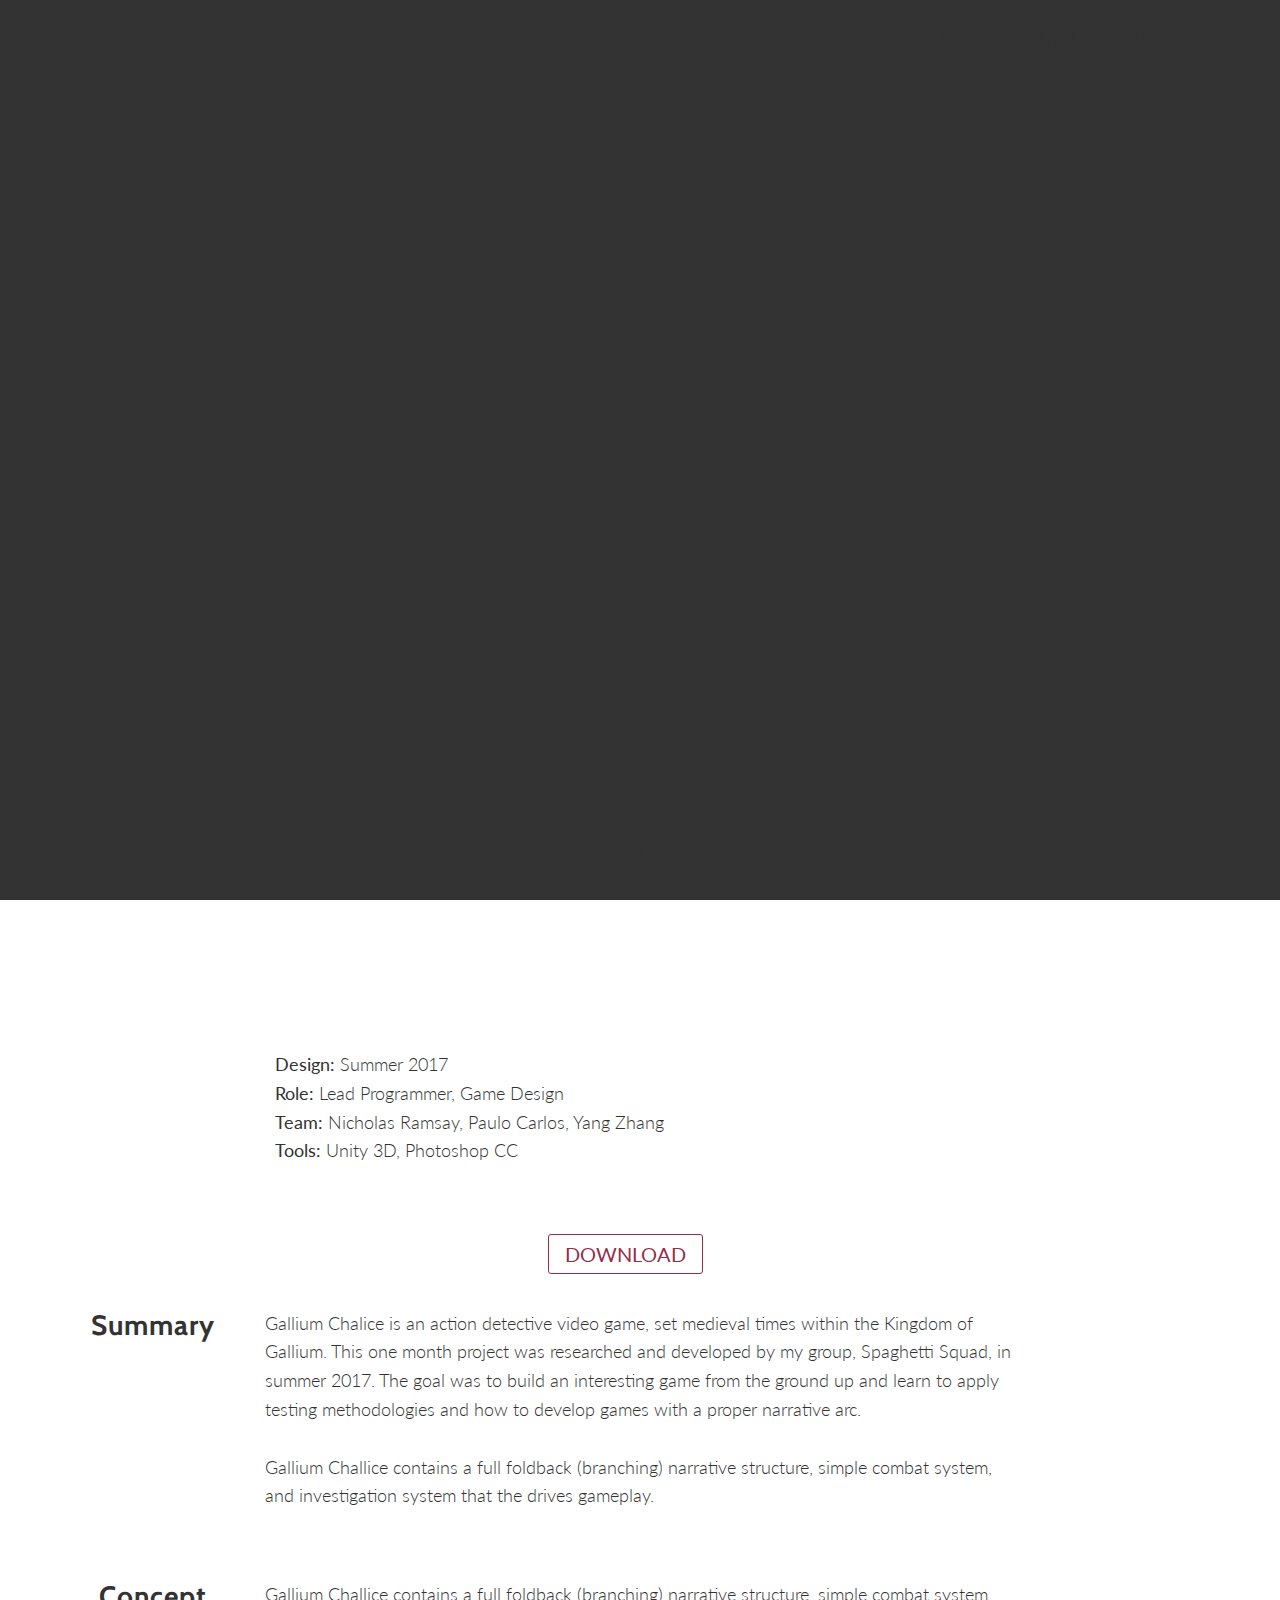
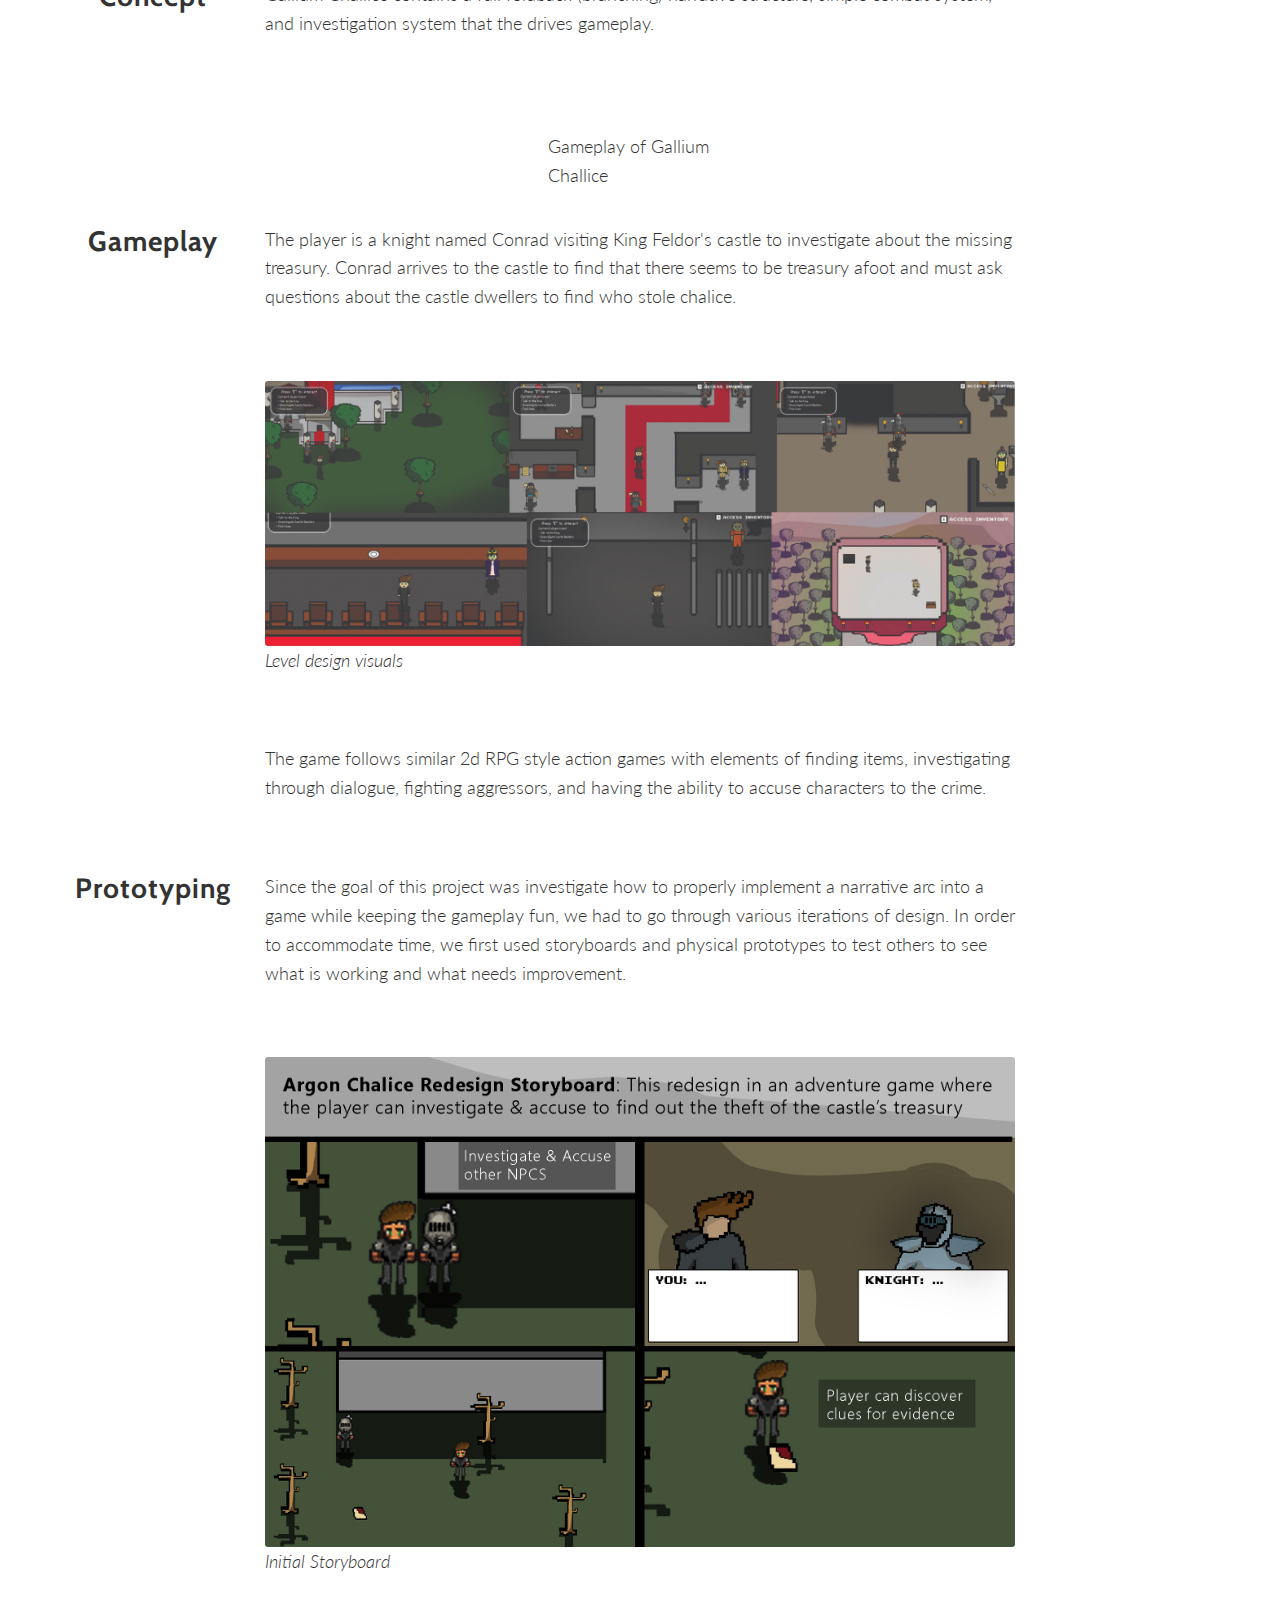
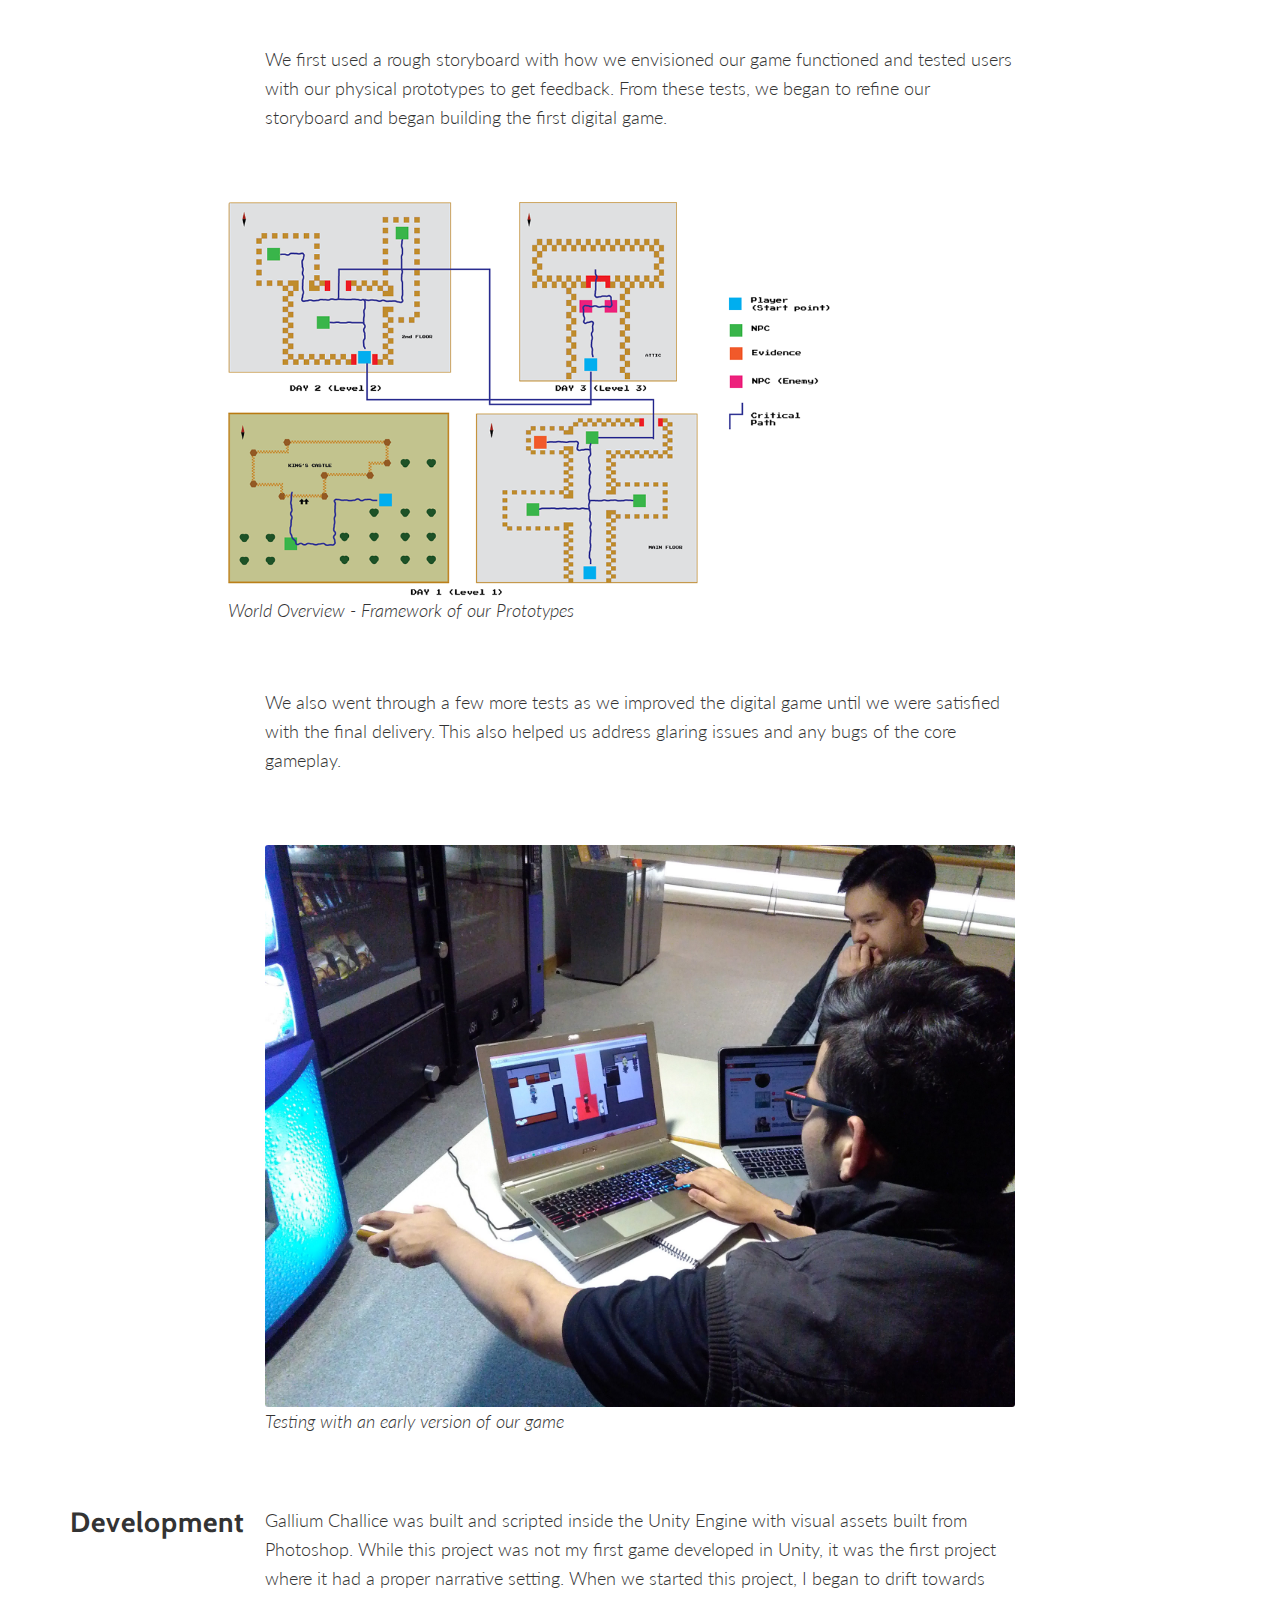
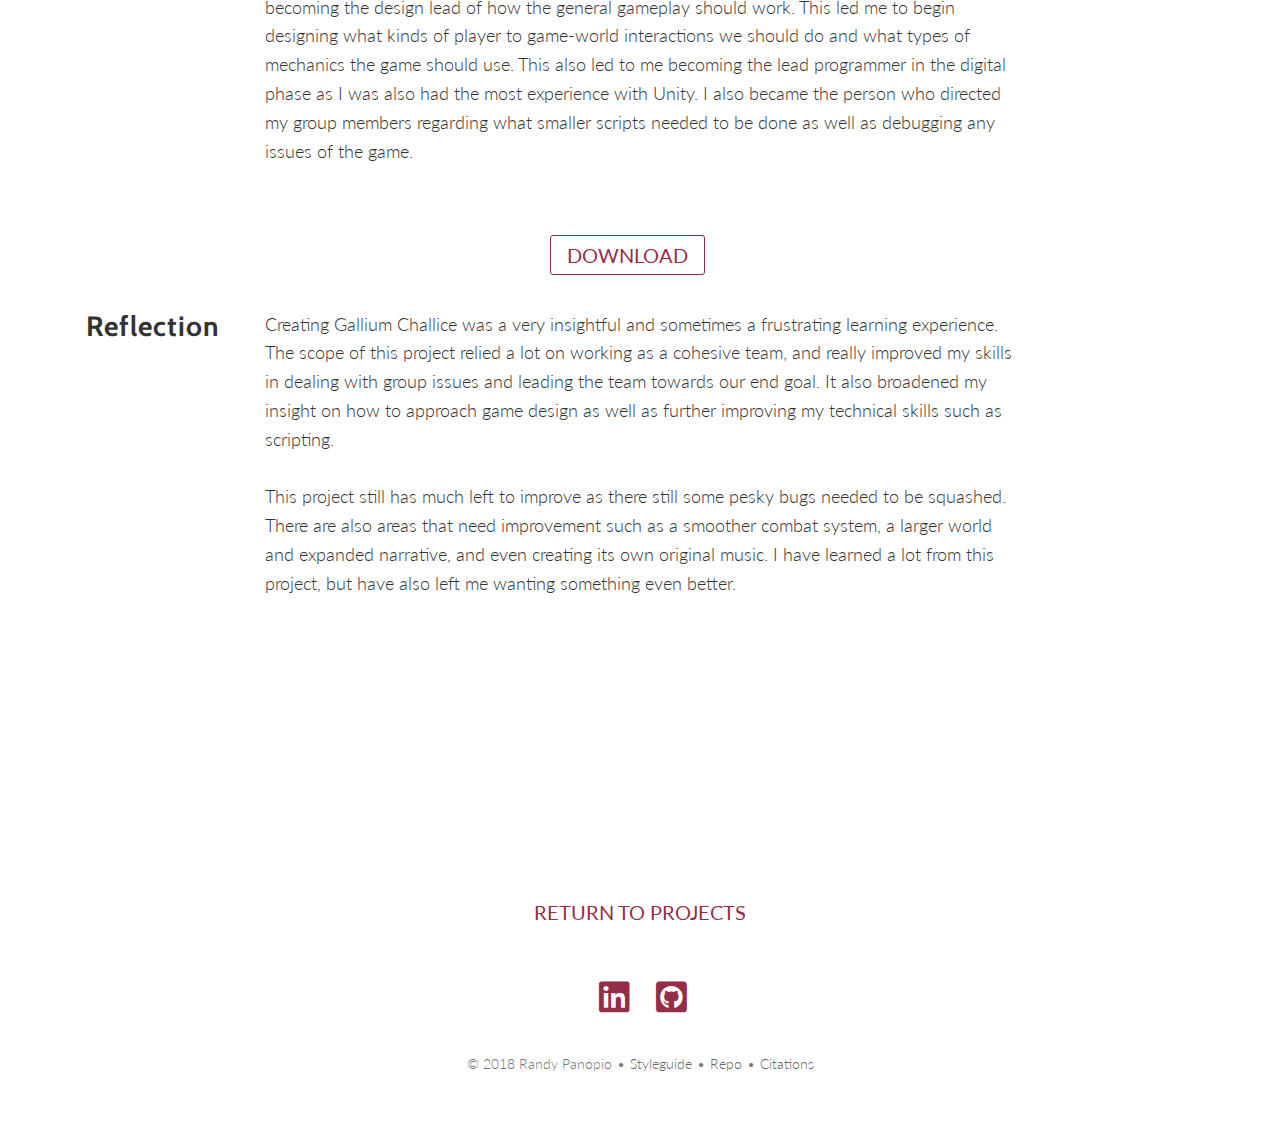
==== commit 0d211d92: "Lookbook update" ====
--- a/gallium.html
+++ b/gallium.html
@@ -7,6 +7,7 @@
   <meta name="viewport" content="width=device-width, initial-scale=1, shrink-to-fit=no">
   <meta name="description" content="Randy Panopio Portfolio">
   <meta name="author" content="Randy Panopio">
+  <meta http-equiv="X-UA-Compatible" content="IE=9" />
 
   <title>Gallium Challice</title>
 
@@ -59,11 +60,14 @@
         </div>
       </div>
       <a href="#about" class="btn btn-circle js-scroll-trigger btn-bottom btn-black">
-          <i class="fa fa-angle-double-down animated"></i>
+          <i class="fas fa-chevron-down animated"></i>
         </a>
     </div>
   </header>
-
+  <!-- auto scroll button -->
+    <a href="#page-top" class="btn btn-circle js-scroll-trigger" id="scroll-top-btn">
+        <i class="fas fa-chevron-up animated"></i>
+    </a>
   <!-- content -->
 
   <section id="about" class="download-section content-section text-center radio-content">
@@ -278,8 +282,8 @@
           <li class="linkedin"><a href="https://www.linkedin.com/in/randy-panopio-29bb47109/"><i class="fab fa-linkedin"></i></a></li>
           <li class="github"><a href="https://github.com/randypanopio"><i class="fab fab fa-github-square"></i></a></li>
         </ul>
-        <div class="copyright">&copy; 2018 Randy Panopio<span>&bull;</span><a class="copyright-link" href="styleguide.html">Styleguide</a><span>&bull;</span><a class="copyright-link" href="https://github.com/randypanopio/portfolio">Repo</a></div>
-      </div>
+        <div class="copyright">&copy; 2018 Randy Panopio<span>&bull;</span><a class="copyright-link" href="styleguide.html">Styleguide</a><span>&bull;</span><a class="copyright-link" href="https://github.com/randypanopio/portfolio">Repo</a><span>&bull;</span><a class="copyright-link" href="citations.html">Citations</a></div>
+        </div>
     </div>
   </footer>
 
--- a/css/style-process.css
+++ b/css/style-process.css
@@ -1,2 +1,2 @@
 
-@import url('https://fonts.googleapis.com/css?family=Cabin:400,700|Lato:300,300i,400');.test{border:2px solid green}body{font-family:'Lato';font-weight:300;width:100%;height:100%;color:#333333;background-color:white}html{width:100%;height:100%}li{list-style:none}img{max-width:100%;width:100%;border-radius:3px}h1,h2,h3,h4,h5,h6{font-family:'Cabin', sans-serif;font-weight:700;margin:0 0 35px;letter-spacing:1px}h1{text-transform:uppercase}p{font-size:16px;line-height:1.5;margin:0 0 25px}.content-image p{text-align:center;font-style:italic}.hovereffect{width:100%;height:100%;float:left;overflow:hidden;position:relative;text-align:center;cursor:default;background-color:#333333;border-radius:3px}.hovereffect .overlay{position:absolute;overflow:hidden;width:90%;height:100%;left:5%;top:5%}.hovereffect:hover .overlay{opacity:1;filter:alpha(opacity=100);-webkit-transform:scale(1);transform:scale(1)}.hovereffect img{display:block;position:relative;-webkit-transition:all 0.35s;transition:all 0.35s}.hovereffect:hover img{opacity:0.7}.hovereffect h2{position:absolute;bottom:0;left:0;text-transform:uppercase;color:#fff;font-size:17px;overflow:hidden;padding:0.5em 0;background-color:transparent;opacity:0;filter:alpha(opacity=0);-webkit-transition:opacity 0.35s, -webkit-transform 0.35s;transition:opacity 0.35s, -webkit-transform 0.35s;transition:opacity 0.35s, transform 0.35s;transition:opacity 0.35s, transform 0.35s, -webkit-transform 0.35s;-webkit-transform:translate3d(0,-100%,0);transform:translate3d(0,-100%,0)}.hovereffect p{color:#FFF;padding:1em 0;opacity:0;filter:alpha(opacity=0);-webkit-transition:opacity 0.35s, -webkit-transform 0.35s;transition:opacity 0.35s, -webkit-transform 0.35s;transition:opacity 0.35s, transform 0.35s;transition:opacity 0.35s, transform 0.35s, -webkit-transform 0.35s;-webkit-transform:translate3d(0,100%,0);transform:translate3d(0,100%,0)}.hovereffect:hover h2,.hovereffect:hover p{opacity:1;filter:alpha(opacity=100);-webkit-transform:translate3d(0,0,0);transform:translate3d(0,0,0)}.content-row{margin-bottom:3%}.profile-pic{margin-bottom:2%}.profile-pic img{width:50%}.footer{position:absolute;bottom:0;width:100%;height:10em;text-align:center}.site-footer-links{font-size:14px;line-height:1.5;color:#777;padding-top:20px;display:block;text-align:center;margin:0;list-style:none}.site-footer-links span{padding-left:5px;padding-right:5px}.copyright a{font-size:14px;color:#666}.copyright a:hover{-webkit-box-shadow:inset 0 -1px 0 #999;box-shadow:inset 0 -1px 0 #999;-webkit-transition:0.3s ease-in-out;transition:0.3s ease-in-out}ul.social{list-style-type:none;text-align:center;padding-bottom:15px;margin-left:-3%}ul.social li{font-size:2.5em;display:inline;padding:0 1%}#styled-red{color:#952d49}.radio-content h5,.radio-content p,.radio-content ul{text-align:left}@media (min-width:768px){p{font-size:18px;line-height:1.6;margin:0 0 35px}}a{-webkit-transition:all 0.2s ease-in-out;transition:all 0.2s ease-in-out;color:#952d49}a:focus,a:hover{text-decoration:none;color:#333333}#mainNav{font-family:'Cabin', sans-serif;margin-bottom:0;text-transform:uppercase;border-bottom:1px solid rgba(255, 255, 255, .3);background-color:white}#mainNav .navbar-toggler{font-size:14px;padding:11px;color:#333333;border:1px solid #333333}#mainNav .navbar-brand{font-weight:700}#mainNav a{color:#333333}#mainNav .navbar-nav .nav-item{-webkit-transition:background 0.3s ease-in-out;transition:background 0.3s ease-in-out}#mainNav .navbar-nav{outline:none;background-color:transparent}#mainNav .navbar-nav .nav-item:active,#mainNav .navbar-nav .nav-item:focus{outline:none;background-color:transparent}@media (min-width:992px){#mainNav{padding-top:20px;padding-bottom:20px;-webkit-transition:background 0.3s ease-in-out, padding-top 0.3s ease-in-out, padding-bottom 0.3s;transition:background 0.3s ease-in-out, padding-top 0.3s ease-in-out, padding-bottom 0.3s;letter-spacing:1px;border-bottom:none;background:transparent}#mainNav.navbar-shrink{padding-top:10px;padding-bottom:10px;border-bottom:1px solid rgba(255, 255, 255, .3);background:white}#mainNav .nav-link.active{outline:none;-webkit-box-shadow:inset 0 -6px 0 #952d49;box-shadow:inset 0 -6px 0 #952d49}#mainNav .nav-link.active:hover{}#mainNav a:hover{-webkit-box-shadow:inset 0 -6px 0 #952d49;box-shadow:inset 0 -6px 0 #952d49;-webkit-transition:0.3s ease-in-out;transition:0.3s ease-in-out}}.masthead{display:table;width:100%;height:auto;padding:200px 0;text-align:center;color:white;background:url("../img/intro-bg.jpg") no-repeat bottom center scroll;background-color:#333333;background-size:cover}.masthead-panradio{display:table;width:100%;height:auto;padding:200px 0;text-align:center;color:white;background:url("../img/pan-bg.png") no-repeat bottom center scroll;background-color:#333333;background-size:cover}.masthead-lookbook{display:table;width:100%;height:auto;padding:200px 0;color:white;background:url("../img/lookbookhero.jpg") no-repeat bottom center scroll;background-color:#333333;background-size:cover}.masthead-lookbook h1{font-family:'Lato';font-weight:300;text-align:justify}.masthead-lookbook p{font-family:'Lato';font-weight:300;text-align:justify}.masthead-gallium{display:table;width:100%;height:auto;padding:200px 0;text-align:center;color:white;background:url("../img/gallium.png") no-repeat bottom center scroll;background-color:#333333;background-size:cover}.masthead-visual{display:table;width:100%;height:auto;padding:200px 0;text-align:center;color:white;background:url("../img/intro-bg.jpg") no-repeat bottom center scroll;background-color:#333333;background-size:cover}.masthead .intro-body{display:table-cell;vertical-align:middle}.masthead .intro-body .brand-heading{font-size:50px}.masthead .intro-body .intro-text{font-size:18px}@media (min-width:768px){.masthead{height:100%;padding:0}.masthead .intro-body .brand-heading{font-size:100px}.masthead .intro-body .intro-text{font-size:22px}}.btn-circle{font-size:26px;width:55px;height:55px;margin-top:15px;line-height:45px;-webkit-transition:background 0.3s ease-in-out;transition:background 0.3s ease-in-out;color:white;border:2px solid white;border-radius:100%!important;background:transparent}@media (max-width:767px){.btn-circle{display:none!important}}.btn-circle:focus,.btn-circle:hover{color:white;outline:none;background:rgba(255, 255, 255, .1)}.btn-bottom{position:absolute;margin-bottom:2%;bottom:0}.btn-dl{display:table;width:100%}.btn-black{color:#333333;border:2px solid #333333}.content-section{padding-top:150px;padding-bottom:150px}.about-section{background-size:cover}.btn{font-family:'Lato', sans-serif;font-weight:400;-webkit-transition:all 0.3s ease-in-out;transition:all 0.3s ease-in-out;text-transform:uppercase;border-radius:0}.btn-default{color:#952d49;border:1px solid #952d49;border-radius:3px;background-color:transparent;padding-top:4px;padding-bottom:4px}.btn-default:focus,.btn-default:hover{color:white;border:1px solid #952d49;outline:none;background-color:#952d49}.btn-anim-i{padding-right:19px;padding-left:19px;padding-top:4px;padding-bottom:4px}.btn-icon{padding-right:9px;padding-left:9px;padding-top:4px;padding-bottom:4px}.btn-icon i{margin-left:5px}.btn-anim-i i{margin-left:7px;-webkit-transition:all 0.2s;transition:all 0.2s}.btn-anim-i:hover i{-webkit-transform:translateX(10px);transform:translateX(10px)}#scroll-top-btn{display:none;position:fixed;bottom:20px;right:30px;z-index:99;font-size:18px;color:#555;border-color:#555;background-color:white}ul.banner-social-buttons{margin-top:0}@media (max-width:1199px){ul.banner-social-buttons{margin-top:15px}}@media (max-width:767px){ul.banner-social-buttons li{display:block;margin-bottom:20px;padding:0}ul.banner-social-buttons li:last-child{margin-bottom:0}}footer{padding:50px 0}footer p{font-size:14px;margin:0}::-moz-selection{background:#333333;background:rgba(149, 45, 73, .4);text-shadow:none}::selection{background:#333333;background:rgba(149, 45, 73, .4);text-shadow:none}img::-moz-selection{background:transparent}img::selection{background:transparent}img::-moz-selection{background:transparent}.process-image img{max-width:100%}.content-image img{max-width:100%}.input-style input{margin-left:10px;margin-top:5px;padding-bottom:5px;border-radius:20px;border:1px solid #333333;background-color:#ffffff}.form-wrap{width:50%}.input-wrap{width:100%;position:relative;border-bottom:2px solid #adadad;margin-bottom:40px}.input-style{display:block;width:100%;font-family:'Lato';font-weight:300;font-size:15px;color:#555555;line-height:1.2}.focus-input2{position:absolute;display:block;width:100%;height:100%;top:0;left:0;pointer-events:none}.focus-input2:before{content:"";display:block;position:absolute;bottom:-2px;left:0;width:0;height:2px;-webkit-transition:all 0.4s;transition:all 0.4s;background:#952d49}.focus-input2:after{content:attr(data-placeholder);display:block;width:100%;position:absolute;top:0px;left:0;font-size:13px;color:#999999;line-height:1.2;-webkit-transition:all 0.4s;transition:all 0.4s}input.input-style{outline:none;border:none;height:45px}input.input-style+.focus-input2:after{top:16px;left:0}textarea.input-style{outline:none;border:none;min-height:115px;padding-top:13px;padding-bottom:13px}textarea.input-style+.focus-input2:after{top:16px;left:0}.input-style:focus+.focus-input2:after{top:-13px}.input-style:focus+.focus-input2:before{width:100%}.has-val.input-style+.focus-input2:after{top:-13px}.has-val.input-style+.focus-input2:before{width:100%}+@import url('https://fonts.googleapis.com/css?family=Cabin:400,700|Lato:300,300i,400');.test{border:2px solid green}body{font-family:'Lato';font-weight:300;width:100%;height:100%;color:#333333;background-color:white}html{width:100%;height:100%}li{list-style:none}img{max-width:100%;width:100%;border-radius:3px}h1,h2,h3,h4,h5,h6{font-family:'Cabin', sans-serif;font-weight:700;margin:0 0 35px;letter-spacing:1px}h1{text-transform:uppercase}p{font-size:16px;line-height:1.5;margin:0 0 25px}.content-image p{text-align:center;font-style:italic}.hovereffect{width:100%;height:100%;float:left;overflow:hidden;position:relative;text-align:center;cursor:default;background-color:#333333;border-radius:3px}.hovereffect .overlay{position:absolute;overflow:hidden;width:90%;height:100%;left:5%;top:5%}.hovereffect:hover .overlay{opacity:1;filter:alpha(opacity=100);-webkit-transform:scale(1);transform:scale(1)}.hovereffect img{display:block;position:relative;-webkit-transition:all 0.35s;transition:all 0.35s}.hovereffect:hover img{opacity:0.7}.hovereffect h2{position:absolute;bottom:0;left:0;text-transform:uppercase;color:#fff;font-size:17px;overflow:hidden;padding:0.5em 0;background-color:transparent;opacity:0;filter:alpha(opacity=0);-webkit-transition:opacity 0.35s, -webkit-transform 0.35s;transition:opacity 0.35s, -webkit-transform 0.35s;transition:opacity 0.35s, transform 0.35s;transition:opacity 0.35s, transform 0.35s, -webkit-transform 0.35s;-webkit-transform:translate3d(0,-100%,0);transform:translate3d(0,-100%,0)}.hovereffect p{color:#FFF;padding:1em 0;opacity:0;filter:alpha(opacity=0);-webkit-transition:opacity 0.35s, -webkit-transform 0.35s;transition:opacity 0.35s, -webkit-transform 0.35s;transition:opacity 0.35s, transform 0.35s;transition:opacity 0.35s, transform 0.35s, -webkit-transform 0.35s;-webkit-transform:translate3d(0,100%,0);transform:translate3d(0,100%,0)}.hovereffect:hover h2,.hovereffect:hover p{opacity:1;filter:alpha(opacity=100);-webkit-transform:translate3d(0,0,0);transform:translate3d(0,0,0)}.content-row{margin-bottom:3%}.profile-pic{margin-bottom:2%}.profile-pic img{width:50%}.footer{position:absolute;bottom:0;width:100%;height:10em;text-align:center}.site-footer-links{font-size:14px;line-height:1.5;color:#777;padding-top:20px;display:block;text-align:center;margin:0;list-style:none}.site-footer-links span{padding-left:5px;padding-right:5px}.copyright a{font-size:14px;color:#666}.copyright a:hover{-webkit-box-shadow:inset 0 -1px 0 #999;box-shadow:inset 0 -1px 0 #999;-webkit-transition:0.3s ease-in-out;transition:0.3s ease-in-out}ul.social{list-style-type:none;text-align:center;padding-bottom:15px;margin-left:-3%}ul.social li{font-size:2.5em;display:inline;padding:0 1%}#styled-red{color:#952d49}.radio-content h5,.radio-content p,.radio-content ul{text-align:left}@media (min-width:768px){p{font-size:18px;line-height:1.6;margin:0 0 35px}}a{-webkit-transition:all 0.2s ease-in-out;transition:all 0.2s ease-in-out;color:#952d49}a:focus,a:hover{text-decoration:none;color:#333333}#mainNav{font-family:'Cabin', sans-serif;margin-bottom:0;text-transform:uppercase;border-bottom:1px solid rgba(255, 255, 255, .3);background-color:white}#mainNav .navbar-toggler{font-size:14px;padding:11px;color:#333333;border:1px solid #333333}#mainNav .navbar-brand{font-weight:700}#mainNav a{color:#333333}#mainNav .navbar-nav .nav-item{-webkit-transition:background 0.3s ease-in-out;transition:background 0.3s ease-in-out}#mainNav .navbar-nav{outline:none;background-color:transparent}#mainNav .navbar-nav .nav-item:active,#mainNav .navbar-nav .nav-item:focus{outline:none;background-color:transparent}@media (min-width:992px){#mainNav{padding-top:20px;padding-bottom:20px;-webkit-transition:background 0.3s ease-in-out, padding-top 0.3s ease-in-out, padding-bottom 0.3s;transition:background 0.3s ease-in-out, padding-top 0.3s ease-in-out, padding-bottom 0.3s;letter-spacing:1px;border-bottom:none;background:transparent}#mainNav.navbar-shrink{padding-top:10px;padding-bottom:10px;border-bottom:1px solid rgba(255, 255, 255, .3);background:white}#mainNav .nav-link.active{outline:none;-webkit-box-shadow:inset 0 -6px 0 #952d49;box-shadow:inset 0 -6px 0 #952d49}#mainNav .nav-link.active:hover{}#mainNav a:hover{-webkit-box-shadow:inset 0 -6px 0 #952d49;box-shadow:inset 0 -6px 0 #952d49;-webkit-transition:0.3s ease-in-out;transition:0.3s ease-in-out}}.masthead{display:table;width:100%;height:auto;padding:200px 0;text-align:center;color:white;background:url("../img/intro-bg.jpg") no-repeat bottom center scroll;background-color:#333333;background-size:cover}.masthead-panradio{display:table;width:100%;height:auto;padding:200px 0;text-align:center;color:white;background:url("../img/pan-bg.png") no-repeat bottom center scroll;background-color:#333333;background-size:cover}.masthead-lookbook{display:table;width:100%;height:auto;padding:200px 0;color:white;background:url("../img/lookbookhero.jpg") no-repeat bottom center scroll;background-color:#333333;background-size:cover}.masthead-lookbook h1{font-family:'Lato';font-weight:300;text-align:justify}.masthead-lookbook p{font-family:'Lato';font-weight:300;text-align:justify}.masthead-gallium{display:table;width:100%;height:auto;padding:200px 0;text-align:center;color:white;background:url("../img/gallium.png") no-repeat bottom center scroll;background-color:#333333;background-size:cover}.masthead-visual{display:table;width:100%;height:auto;padding:200px 0;text-align:center;color:white;background:url("../img/intro-bg.jpg") no-repeat bottom center scroll;background-color:#333333;background-size:cover}.masthead .intro-body{display:table-cell;vertical-align:middle}.masthead .intro-body .brand-heading{font-size:50px}.masthead .intro-body .intro-text{font-size:18px}@media (min-width:768px){.masthead{height:100%;padding:0}.masthead .intro-body .brand-heading{font-size:100px}.masthead .intro-body .intro-text{font-size:22px}}.btn-circle{font-size:26px;width:55px;height:55px;margin-top:15px;line-height:45px;-webkit-transition:background 0.3s ease-in-out;transition:background 0.3s ease-in-out;color:white;border:2px solid white;border-radius:100%!important;background:transparent}@media (max-width:767px){.btn-circle{display:none!important}}.btn-circle:focus,.btn-circle:hover{color:white;outline:none;background:rgba(255, 255, 255, .1)}.btn-bottom{left:50%;right:50%;-webkit-box-pack:center;-ms-flex-pack:center;justify-content:center;position:absolute;margin-bottom:2%;bottom:0}.btn-dl{display:table;width:100%}.btn-black{color:#333333;border:2px solid #333333}.content-section{padding-top:150px;padding-bottom:150px}.about-section{background-size:cover}.btn{font-family:'Lato', sans-serif;font-weight:400;-webkit-transition:all 0.3s ease-in-out;transition:all 0.3s ease-in-out;text-transform:uppercase;border-radius:0}.btn-default{color:#952d49;border:1px solid #952d49;border-radius:3px;background-color:transparent;padding-top:4px;padding-bottom:4px}.btn-default:focus,.btn-default:hover{color:white;border:1px solid #952d49;outline:none;background-color:#952d49}.btn-anim-i{padding-right:19px;padding-left:19px;padding-top:4px;padding-bottom:4px}.btn-icon{padding-right:9px;padding-left:9px;padding-top:4px;padding-bottom:4px}.btn-icon i{margin-left:5px}.btn-anim-i i{margin-left:7px;-webkit-transition:all 0.2s;transition:all 0.2s}.btn-anim-i:hover i{-webkit-transform:translateX(10px);transform:translateX(10px)}#scroll-top-btn{display:none;position:fixed;bottom:20px;right:30px;z-index:99;font-size:18px;color:#555;border-color:#555}ul.banner-social-buttons{margin-top:0}@media (max-width:1199px){ul.banner-social-buttons{margin-top:15px}}@media (max-width:767px){ul.banner-social-buttons li{display:block;margin-bottom:20px;padding:0}ul.banner-social-buttons li:last-child{margin-bottom:0}}footer{padding:50px 0}footer p{font-size:14px;margin:0}::-moz-selection{background:#333333;background:rgba(149, 45, 73, .4);text-shadow:none}::selection{background:#333333;background:rgba(149, 45, 73, .4);text-shadow:none}img::-moz-selection{background:transparent}img::selection{background:transparent}img::-moz-selection{background:transparent}.process-image img{max-width:100%}.content-image img{max-width:100%}.input-style input{margin-left:10px;margin-top:5px;padding-bottom:5px;border-radius:20px;border:1px solid #333333;background-color:#ffffff}.form-wrap{width:50%}.input-wrap{width:100%;position:relative;border-bottom:2px solid #adadad;margin-bottom:40px}.input-style{display:block;width:100%;font-family:'Lato';font-weight:300;font-size:15px;color:#555555;line-height:1.2}.focus-input2{position:absolute;display:block;width:100%;height:100%;top:0;left:0;pointer-events:none}.focus-input2:before{content:"";display:block;position:absolute;bottom:-2px;left:0;width:0;height:2px;-webkit-transition:all 0.4s;transition:all 0.4s;background:#952d49}.focus-input2:after{content:attr(data-placeholder);display:block;width:100%;position:absolute;top:0px;left:0;font-size:13px;color:#999999;line-height:1.2;-webkit-transition:all 0.4s;transition:all 0.4s}input.input-style{outline:none;border:none;height:45px}input.input-style+.focus-input2:after{top:16px;left:0}textarea.input-style{outline:none;border:none;min-height:115px;padding-top:13px;padding-bottom:13px}textarea.input-style+.focus-input2:after{top:16px;left:0}.input-style:focus+.focus-input2:after{top:-13px}.input-style:focus+.focus-input2:before{width:100%}.has-val.input-style+.focus-input2:after{top:-13px}.has-val.input-style+.focus-input2:before{width:100%}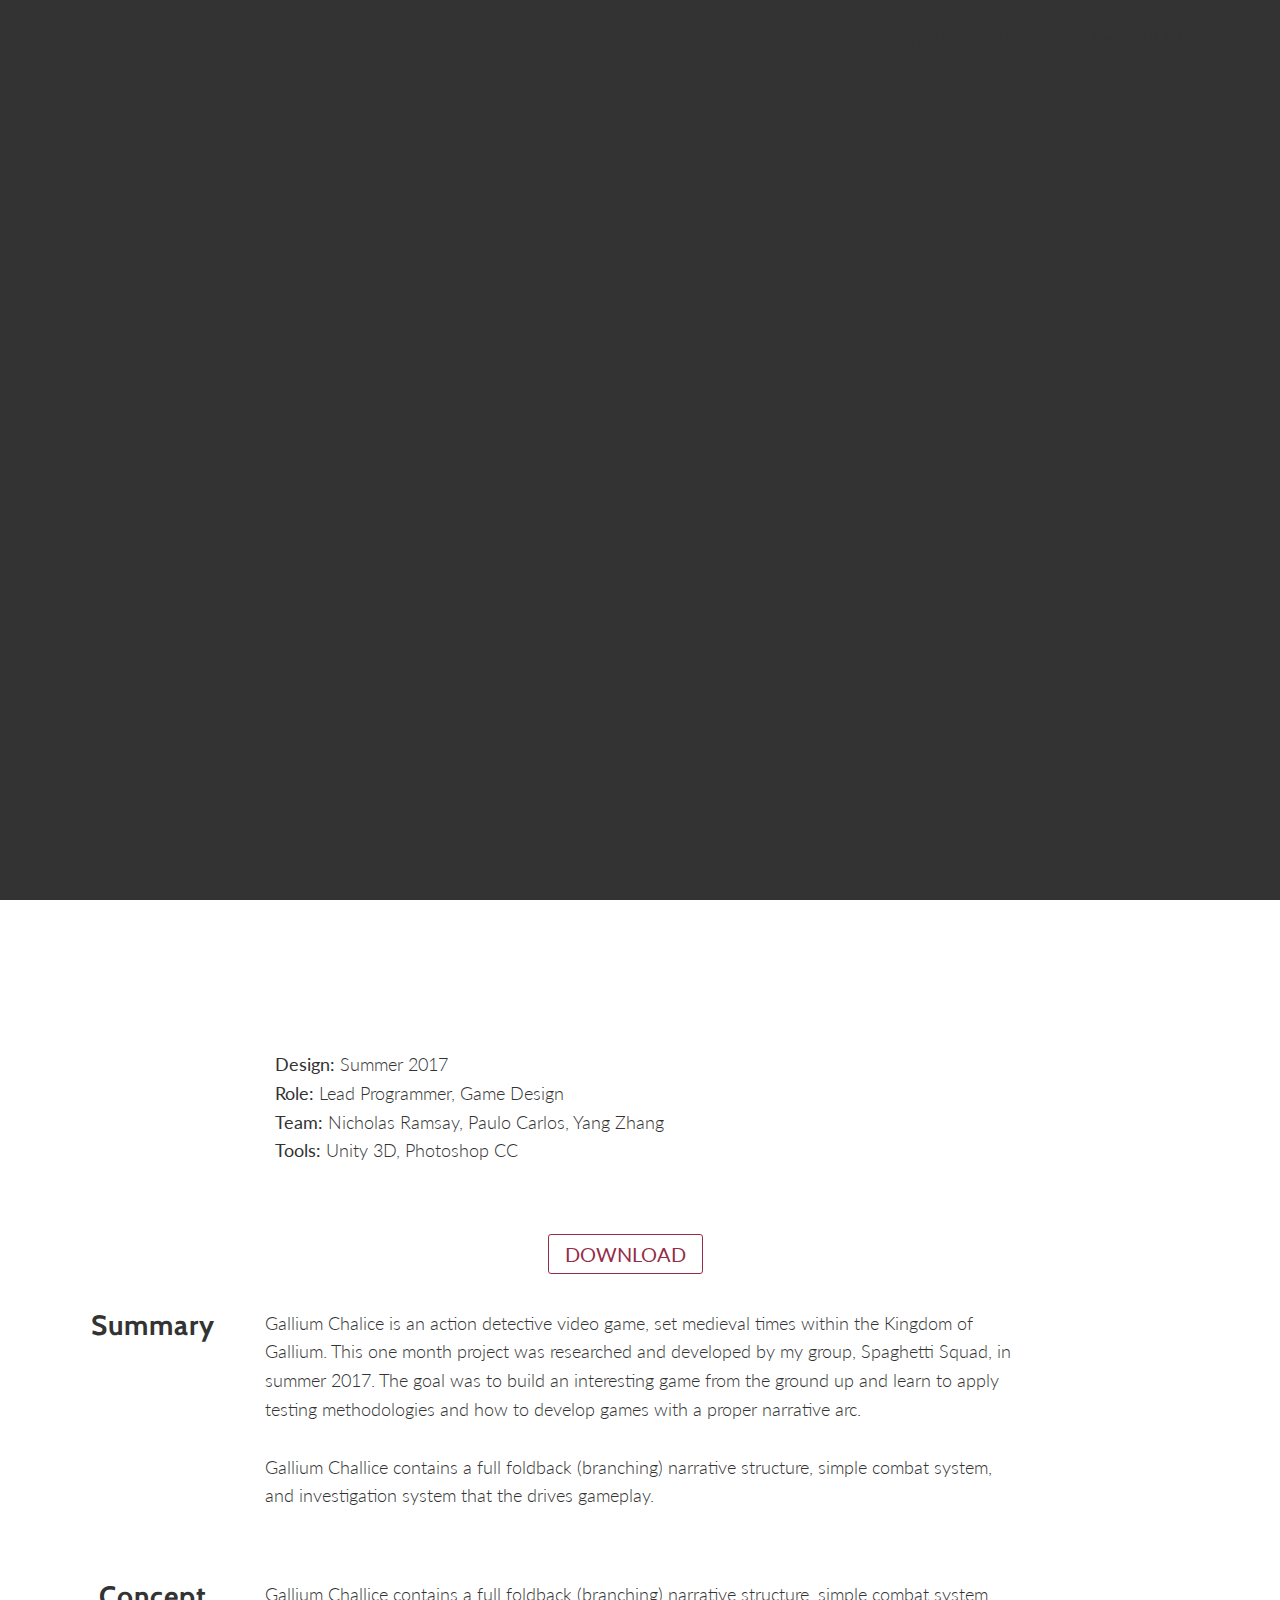
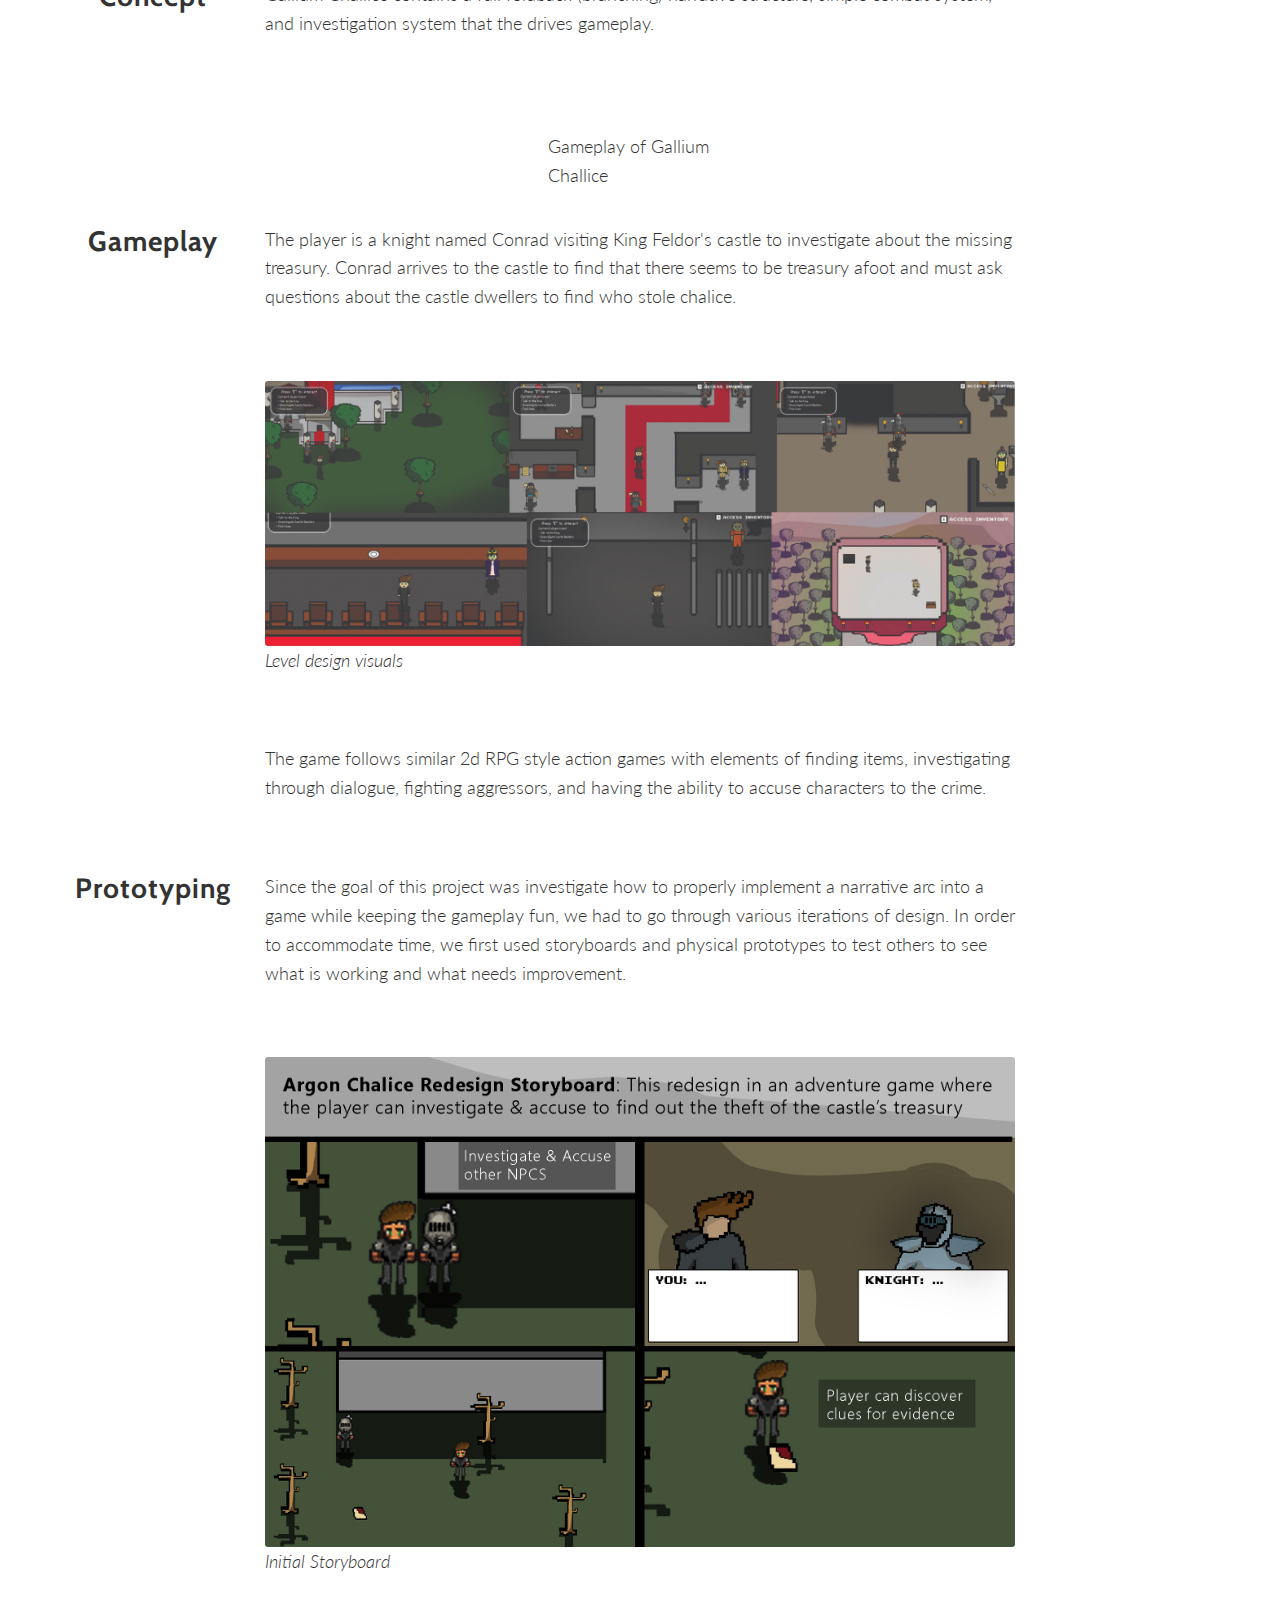
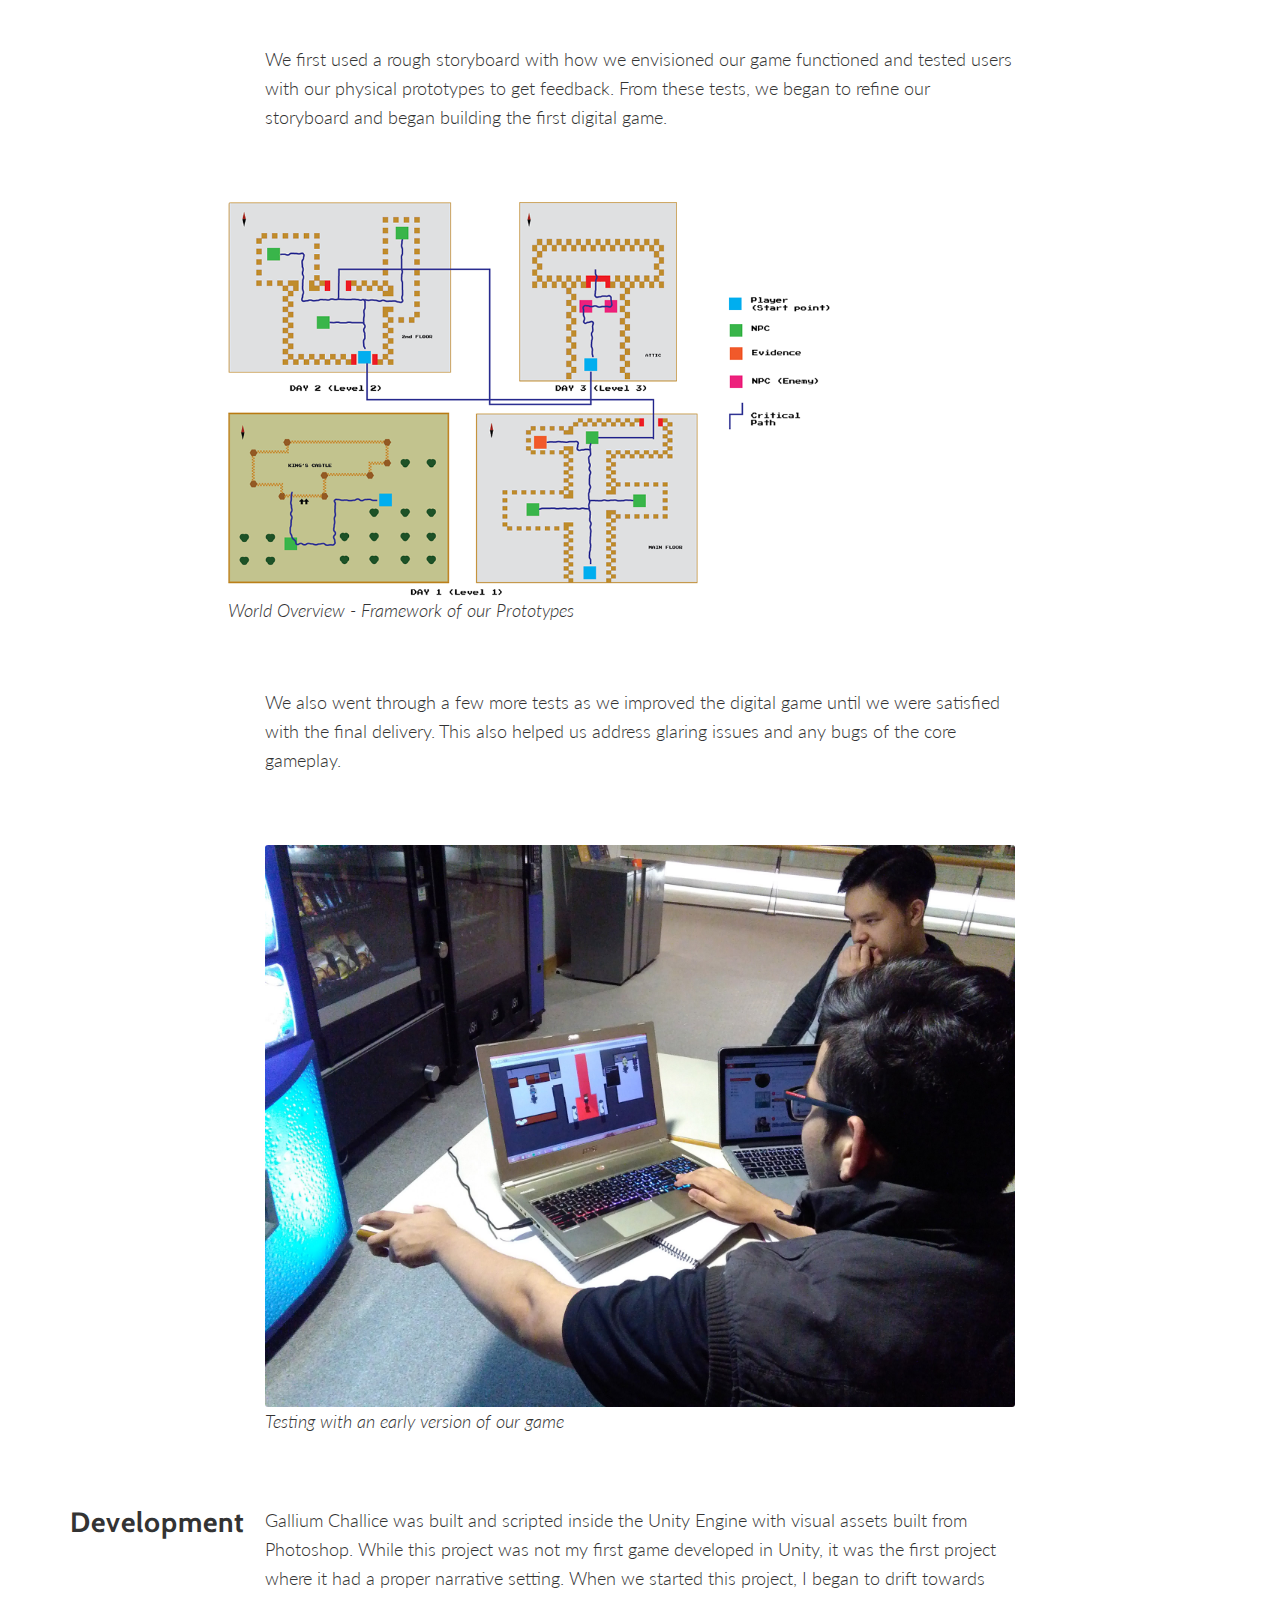
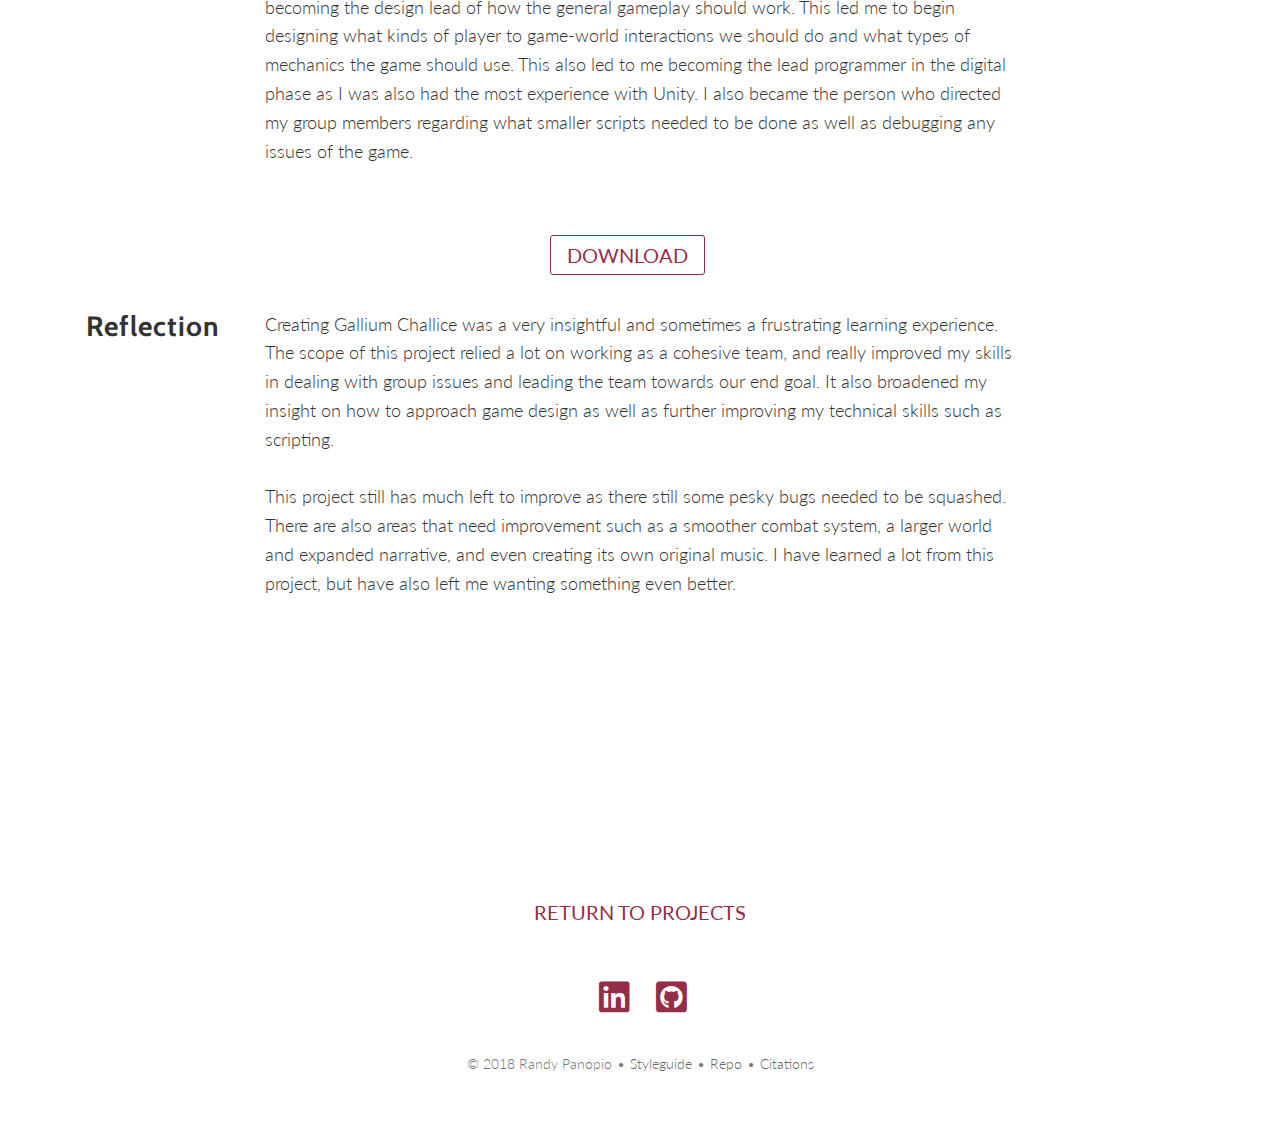
==== commit b561310a: "Project Update" ====
--- a/gallium.html
+++ b/gallium.html
@@ -31,8 +31,8 @@
     <div class="container">
       <a class="navbar-brand js-scroll-trigger" href="index.html#page-top">Randy Panopio</a>
       <button class="navbar-toggler navbar-toggler-right" type="button" data-toggle="collapse" data-target="#navbarResponsive" aria-controls="navbarResponsive" aria-expanded="false" aria-label="Toggle navigation">
-            <i class="fas fa-bars"></i>
-          </button>
+          <i class="fas fa-bars"></i>
+        </button>
       <div class="collapse navbar-collapse" id="navbarResponsive">
         <ul class="navbar-nav ml-auto">
           <li class="nav-item">
@@ -43,6 +43,12 @@
           </li>
           <li class="nav-item">
             <a class="nav-link js-scroll-trigger" href="index.html#contact">Contact</a>
+          </li>
+          <li class="nav-item">
+            <a class="nav-link js-scroll-trigger" href="games.html">Games</a>
+          </li>
+          <li class="nav-item">
+            <a class="nav-link js-scroll-trigger" href="films.html">Films</a>
           </li>
         </ul>
       </div>
